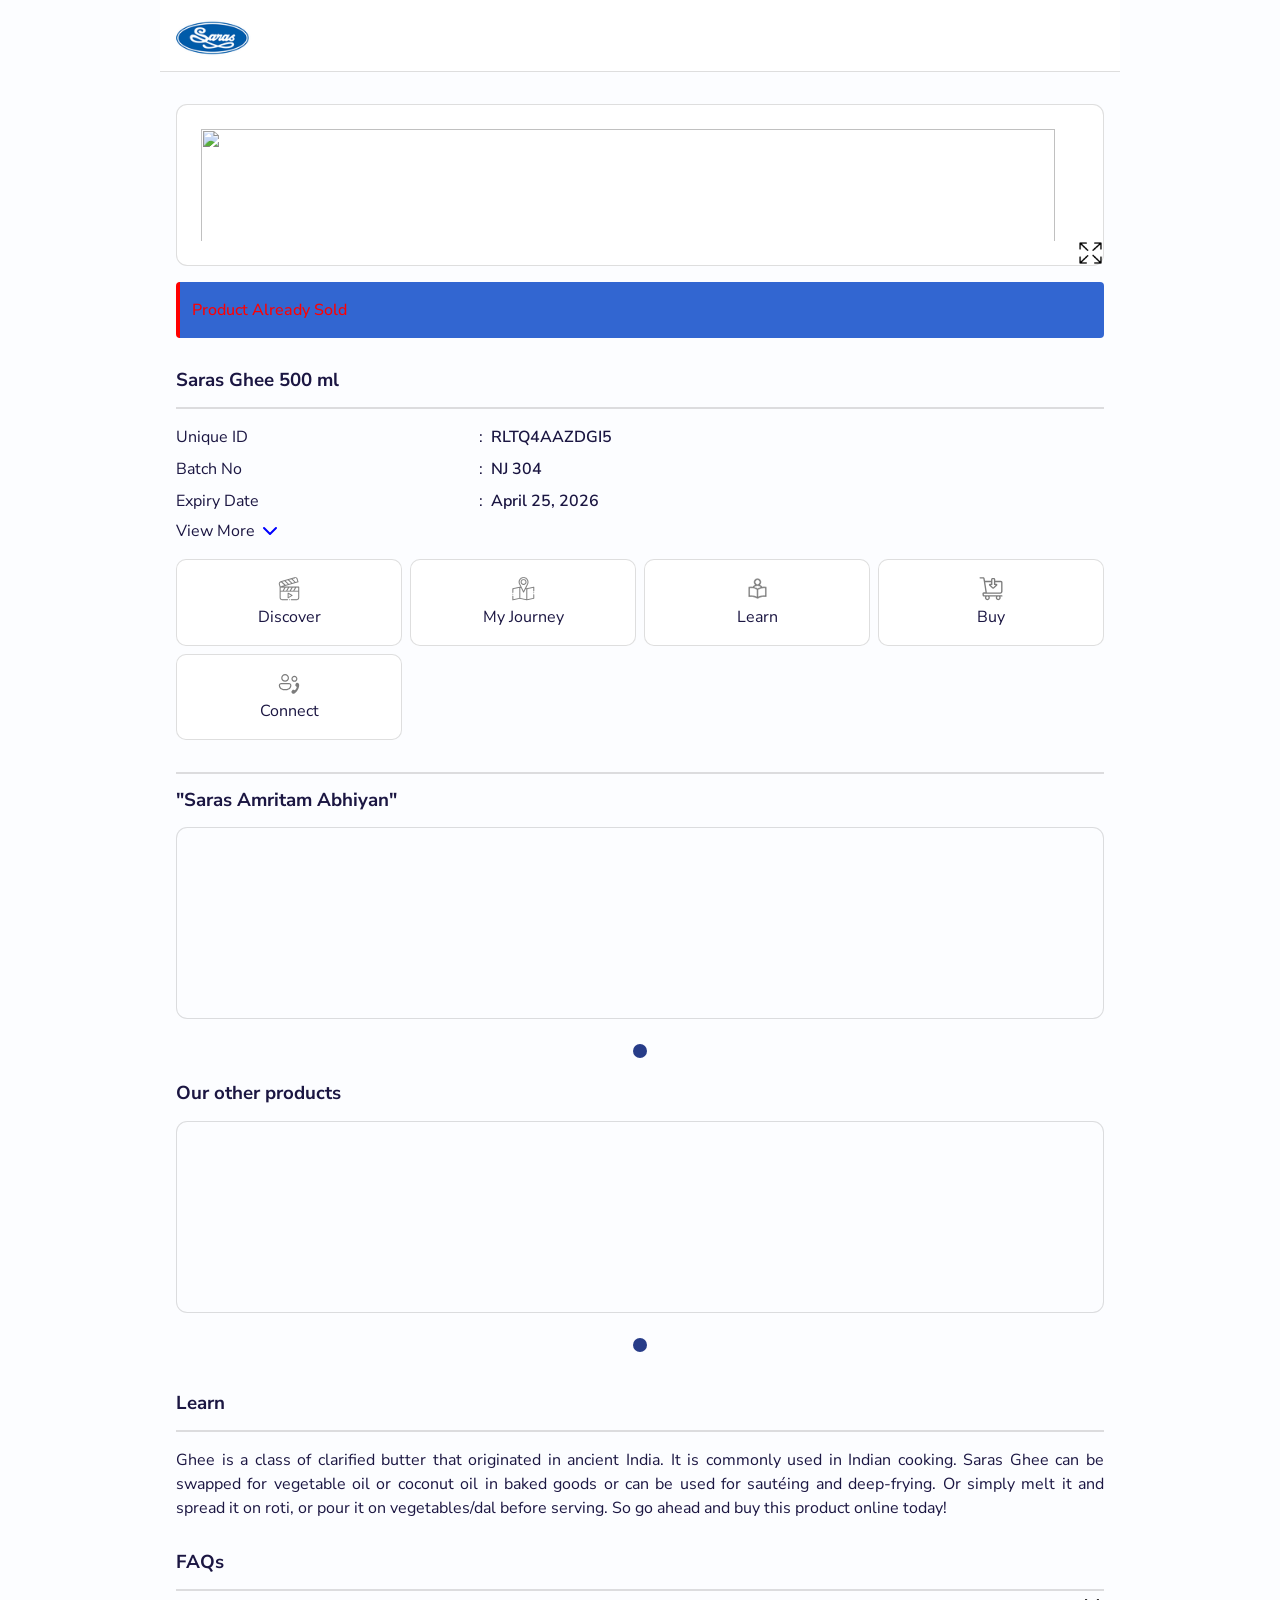
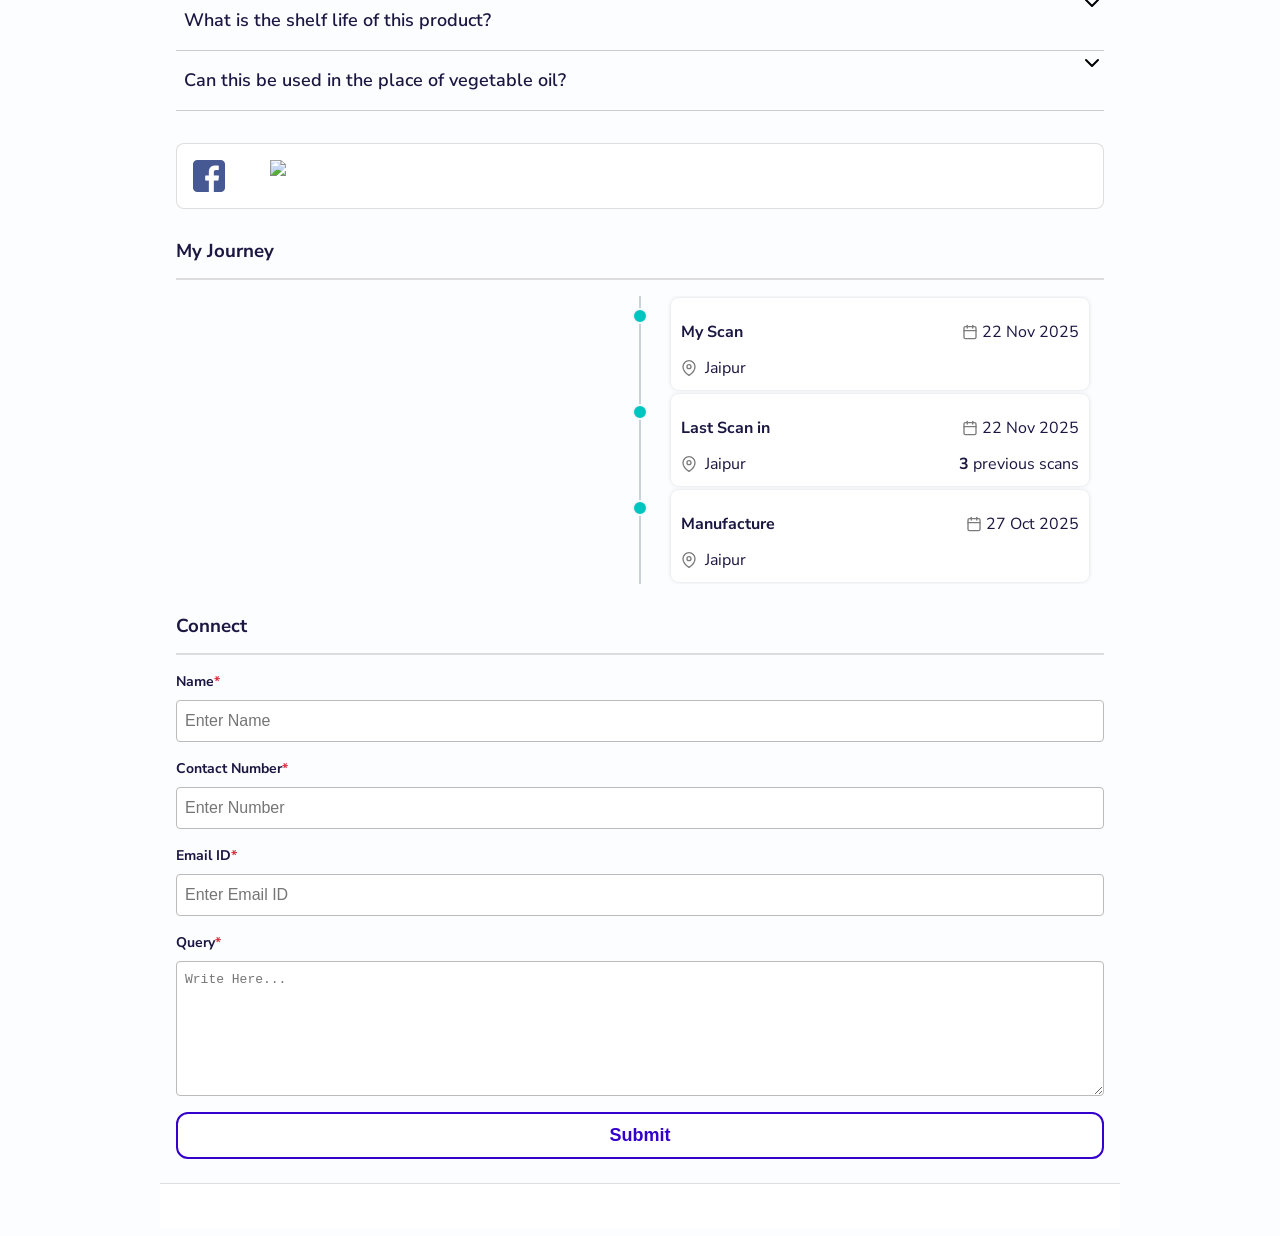
==== rockitsale.html @ c6619621 "first commit" ====
<!DOCTYPE html>
<html lang="en">

<head>
  <meta charset="utf-8">
  <link rel="icon" href="/favicon.ico">
  <meta name="viewport" content="width=device-width,initial-scale=1">
  <meta name="theme-color" content="#000000">
  <meta name="description" content="Web site created using create-react-app">
  <link rel="apple-touch-icon" href="/logo192.png">
  <link rel="preconnect" href="https://fonts.googleapis.com">
  <link rel="preconnect" href="https://fonts.gstatic.com" crossorigin="">
  <link href="https://fonts.googleapis.com/css2?family=Nunito+Sans:ital,wght@0,400;0,700;1,200&amp;display=swap"
    rel="stylesheet">
  <title>Sepio</title>
  <link href="/static/css/main.b8e53fb2.css" rel="stylesheet">
  <style data-emotion="css-global" data-s=""></style>
  <style data-emotion="css-global" data-s=""></style>
  <style data-emotion="css" data-s=""></style>
  <style>
    /* Inline <style> */


    /* Inline <style> */


    /* Inline <style> */

    body {
      background-color: rgb(252, 253, 255);
      margin: 0px;
    }

    .splide__track--nav>.splide__list>.splide__slide {
      border: 3px solid transparent;
      cursor: pointer;
      opacity: 0.7;
    }

    .splide__track--nav>.splide__list>.splide__slide.is-active {
      border: 3px solid rgb(0, 191, 255);
      opacity: 1;
    }

    .splide__arrow {
      align-items: center;
      background: transparent;
      border: 0px;
      border-radius: 0px;
      cursor: pointer;
      display: flex;
      height: 2.5em;
      justify-content: center;
      padding: 0px;
      position: absolute;
      top: 50%;
      transform: translateY(-50%);
      width: 2.5em;
      z-index: 1;
    }

    .splide__arrow svg {
      fill: rgb(0, 191, 255);
      height: 2.5em;
      transition: fill 0.2s linear;
      width: 2.5em;
    }

    .splide__arrow:hover:not(:disabled) svg {
      fill: rgb(102, 217, 255);
    }

    .splide__arrow:disabled {
      opacity: 0.3;
    }

    .splide__arrow:focus-visible {
      outline: rgb(0, 191, 255) solid 3px;
      outline-offset: 3px;
    }

    .splide__arrow--prev {
      left: 1em;
    }

    .splide__arrow--prev svg {
      transform: scaleX(-1);
    }

    .splide__arrow--next {
      right: 1em;
    }

    .splide.is-focus-in .splide__arrow:focus {
      outline: rgb(0, 191, 255) solid 3px;
      outline-offset: 3px;
    }

    .splide__pagination {
      bottom: 0.5em;
      left: 0px;
      padding: 0px 1em;
      position: absolute;
      right: 0px;
      z-index: 1;
    }

    .splide__pagination__page {
      background: rgb(204, 204, 204);
    }

    .splide__pagination__page.is-active {
      background: rgb(0, 191, 255);
      transform: scale(1.4);
      z-index: 1;
    }

    .splide__pagination__page:hover {
      background: rgb(102, 217, 255);
      cursor: pointer;
      opacity: 0.9;
    }

    .splide__pagination__page:focus-visible {
      outline: rgb(0, 191, 255) solid 3px;
      outline-offset: 3px;
    }

    .splide.is-focus-in .splide__pagination__page:focus {
      outline: rgb(0, 191, 255) solid 3px;
      outline-offset: 3px;
    }

    .splide__container {
      box-sizing: border-box;
      position: relative;
    }

    .splide__list {
      backface-visibility: hidden;
      display: flex;
      height: 100%;
      margin: 0px !important;
      padding: 0px !important;
    }

    .splide.is-initialized:not(.is-active) .splide__list {
      display: block;
    }

    .splide__pagination {
      align-items: center;
      display: flex;
      flex-wrap: wrap;
      justify-content: center;
      margin: 0px;
      pointer-events: none;
    }

    .splide__pagination li {
      display: inline-block;
      line-height: 1;
      list-style-type: none;
      margin: 0px;
      pointer-events: auto;
    }

    .splide__progress__bar {
      width: 0px;
    }

    .splide {
      position: relative;
      visibility: hidden;
    }

    .splide.is-initialized,
    .splide.is-rendered {
      visibility: visible;
    }

    .splide__slide {
      backface-visibility: hidden;
      box-sizing: border-box;
      flex-shrink: 0;
      margin: 0px;
      position: relative;
      list-style-type: none !important;
    }

    .splide__slide img {
      vertical-align: bottom;
    }

    .splide__spinner {
      animation: 1s linear 0s infinite normal none running splide-loading;
      border-width: 2px;
      border-style: solid;
      border-color: rgb(0, 191, 255) rgb(0, 191, 255) rgb(0, 191, 255) transparent;
      border-image: initial;
      border-radius: 50%;
      inset: 0px;
      contain: strict;
      display: inline-block;
      height: 20px;
      margin: auto;
      position: absolute;
      width: 20px;
    }

    .splide__sr {
      clip: rect(0px, 0px, 0px, 0px);
      border: 0px;
      height: 1px;
      margin: -1px;
      overflow: hidden;
      padding: 0px;
      position: absolute;
      width: 1px;
    }

    .splide__toggle.is-active .splide__toggle__play,
    .splide__toggle__pause {
      display: none;
    }

    .splide__toggle.is-active .splide__toggle__pause {
      display: inline;
    }

    .splide__track {
      overflow: hidden;
      position: relative;
      z-index: 0;
    }

    @keyframes splide-loading {
      0% {
        transform: rotate(0deg);
      }

      100% {
        transform: rotate(1turn);
      }
    }

    .splide__track--draggable {
      user-select: none;
    }

    .splide__track--fade>.splide__list {
      display: block;
    }

    .splide__track--fade>.splide__list>.splide__slide {
      left: 0px;
      opacity: 0;
      position: absolute;
      top: 0px;
      z-index: 0;
    }

    .splide__track--fade>.splide__list>.splide__slide.is-active {
      opacity: 1;
      position: relative;
      z-index: 1;
    }

    .splide--rtl {
      direction: rtl;
    }

    .splide__track--ttb>.splide__list {
      display: block;
    }

    .splide__progress__bar {
      background: rgb(204, 204, 204);
      height: 3px;
    }

    .splide__slide {
      -webkit-tap-highlight-color: transparent;
    }

    .splide__slide:focus {
      outline: 0px;
    }

    @supports (outline-offset:-3px) {
      .splide__slide:focus-visible {
        outline: rgb(0, 191, 255) solid 3px;
        outline-offset: -3px;
      }
    }

    @media screen and (-ms-high-contrast:none) {
      .splide__slide:focus-visible {
        border: 3px solid rgb(0, 191, 255);
      }
    }

    @supports (outline-offset:-3px) {
      .splide.is-focus-in .splide__slide:focus {
        outline: rgb(0, 191, 255) solid 3px;
        outline-offset: -3px;
      }
    }

    @media screen and (-ms-high-contrast:none) {
      .splide.is-focus-in .splide__slide:focus {
        border: 3px solid rgb(0, 191, 255);
      }

      .splide.is-focus-in .splide__track>.splide__list>.splide__slide:focus {
        border-color: rgb(0, 191, 255);
      }
    }

    .splide__toggle {
      cursor: pointer;
    }

    .splide__toggle:focus-visible {
      outline: rgb(0, 191, 255) solid 3px;
      outline-offset: 3px;
    }

    .splide.is-focus-in .splide__toggle:focus {
      outline: rgb(0, 191, 255) solid 3px;
      outline-offset: 3px;
    }

    .splide__arrows--rtl .splide__arrow--prev {
      left: auto;
      right: 1em;
    }

    .splide__arrows--rtl .splide__arrow--prev svg {
      transform: scaleX(1);
    }

    .splide__arrows--rtl .splide__arrow--next {
      left: 1em;
      right: auto;
    }

    .splide__arrows--rtl .splide__arrow--next svg {
      transform: scaleX(-1);
    }

    .splide__arrows--ttb .splide__arrow {
      left: 50%;
      transform: translate(-50%);
    }

    .splide__arrows--ttb .splide__arrow--prev {
      top: 1em;
    }

    .splide__arrows--ttb .splide__arrow--prev svg {
      transform: rotate(-90deg);
    }

    .splide__arrows--ttb .splide__arrow--next {
      bottom: 1em;
      top: auto;
    }

    .splide__arrows--ttb .splide__arrow--next svg {
      transform: rotate(90deg);
    }

    .splide__pagination--ttb {
      inset: 0px 0.5em 0px auto;
      display: flex;
      flex-direction: column;
      padding: 1em 0px;
    }

    .buttonScroll {
      bottom: 40px;
      cursor: pointer;
      font-size: 3rem;
      height: 7rem;
      left: 80%;
      position: fixed;
      width: 100%;
      z-index: 1;
    }

    .floating-menu-icon {
      background-color: rgb(255, 255, 255);
      border: none;
      border-radius: 50%;
      box-shadow: rgba(0, 0, 0, 0.2) 0px 10px 10px -3px;
      cursor: pointer;
      display: inline-block;
      height: 65px;
      line-height: 42px;
      padding: 8px;
      text-align: center;
      vertical-align: middle;
      width: 65px;
    }

    .floating-menu-icon div:hover {
      box-shadow: rgba(0, 0, 0, 0.2) 0px 37px 20px -15px;
      transform: translateY(-10px);
    }

    .logo {
      height: 40px;
    }

    .logo,
    .logo-sun {
      margin-left: 2px;
      object-fit: contain;
      width: 100px;
    }

    .logo-sun {
      height: 80px;
      margin-bottom: 20px;
      margin-top: 10px;
    }

    .sun-logo-flex-end {
      align-items: flex-end !important;
      display: flex !important;
      justify-content: flex-end !important;
    }

    .mt-2rem {
      margin-top: 2rem;
    }

    hr {
      border: 0.5px solid rgba(0, 0, 0, 0.13);
    }

    .App-header {
      align-items: center;
      flex-direction: row;
      font-size: calc(10px + 2vmin);
      justify-content: space-between;
      min-height: 8vh;
      padding: 0px 1px;
    }

    .App-footer,
    .App-header {
      background-color: rgb(255, 255, 255);
      color: rgb(255, 255, 255);
      display: flex;
    }

    .App-footer {
      padding: 0px 16px;
      align-items: center !important;
      flex-direction: column !important;
      justify-content: center !important;
    }

    .mr-1 {
      margin-right: 0.5rem;
    }

    container {
      align-items: center;
      display: flex;
      height: 100vh;
      justify-content: center;
    }

    h1 {
      color: rgb(255, 255, 255);
    }

    video {
      width: 100%;
    }

    .video-wrapper {
      border-radius: 10px;
      display: flex;
      justify-content: center;
      max-width: 700px;
      overflow: hidden;
      position: relative;
      width: 100%;
    }

    .video-wrapper:hover .controls {
      transform: translateY(0px);
    }

    .controls {
      align-items: center;
      backdrop-filter: blur(4px);
      background: rgba(255, 255, 255, 0.25);
      border: 1px solid rgba(255, 255, 255, 0.18);
      border-radius: 10px;
      bottom: 30px;
      box-shadow: rgba(255, 255, 255, 0.1) 0px 8px 32px 0px;
      display: flex;
      flex-wrap: wrap;
      justify-content: space-evenly;
      max-width: 500px;
      padding: 14px;
      position: absolute;
      transform: translateY(150%);
      transition: 0.3s ease-in-out;
      width: 100%;
    }

    .actions button {
      background: none;
      border: none;
      cursor: pointer;
      outline: none;
    }

    .actions button i {
      color: rgb(255, 255, 255);
      font-size: 30px;
    }

    input[type="range"] {
      background: rgba(255, 255, 255, 0.2);
      border-radius: 20px;
      height: 4px;
      width: 350px;
      appearance: none !important;
    }

    input[type="range"]::-webkit-slider-thumb {
      cursor: pointer;
      height: 6px;
      appearance: none !important;
    }

    .velocity {
      appearance: none;
      color: rgb(255, 255, 255);
      font-size: 16px;
      text-align: center;
    }

    .mute-btn,
    .velocity {
      background: none;
      border: none;
      outline: none;
    }

    .mute-btn {
      cursor: pointer;
    }

    .mute-btn i {
      color: rgb(255, 255, 255);
      font-size: 20px;
    }

    .error {}

    .vl {
      border: 2px solid rgb(208, 209, 209);
      height: 78px;
    }

    .fillCircle,
    .vl {
      background-color: rgb(109, 174, 177);
    }

    .fillCircle {
      border: 1px solid rgb(109, 174, 177);
      border-radius: 50%;
      height: 10px;
      width: 10px;
    }

    .flexTc {
      align-items: center;
      display: flex;
      flex-direction: column;
      justify-content: center;
    }

    .ml1 {
      margin-left: 1rem;
    }

    .mrr3 {
      margin-right: 0.3rem;
    }

    .errormessage404 {
      color: rgb(0, 0, 0) !important;
      font-size: 1.2rem !important;
      font-weight: 500 !important;
      margin-top: 1rem !important;
    }

    .errorImg404 {
      margin-left: auto;
      margin-right: auto;
      padding: 5px 20px 0px;
      width: 140px;
    }

    .dispaly-center {
      align-items: center;
      display: flex;
      justify-content: center;
    }

    .model-popup {
      background-color: rgb(250, 250, 250);
      border-radius: 2px;
      left: 0px;
      margin: auto;
      max-height: 70%;
      overflow-y: auto;
      position: fixed;
      right: 0px;
      width: 100%;
      will-change: top, opacity;
    }

    .model-pop-content {
      padding: 24px;
    }

    .modal-footer-popup {
      background-color: rgb(250, 250, 250);
      border-radius: 0px 0px 2px 2px;
      height: 56px;
      padding: 4px 6px;
      width: 100%;
    }

    .sold-text-l {
      font-size: 1rem;
      margin: 0px;
      color: rgb(210, 62, 48) !important;
    }

    .sold-text-v {
      margin: 0px 0px 15px;
      color: rgb(210, 62, 48) !important;
    }

    .fadeOut {
      opacity: 0;
      transition: width 0.5s 0.5s, height 0.5s 0.5s, opacity 0.5s;
    }

    .fadeIn {
      opacity: 1;
      transition: width 0.5s, height 0.5s, opacity 0.5s 0.5s;
    }

    .text-danger-vl {
      color: rgb(220, 53, 69) !important;
    }

    .contact-icon {
      height: 35px;
      object-fit: contain;
      width: 60px;
    }

    .splide__pagination__page.is-active {
      background: rgb(39, 60, 136);
    }

    .splide__pagination__page {
      border: 0px;
      border-radius: 50%;
      display: inline-block;
      height: 10px;
      margin: 3px;
      padding: 0px;
      position: relative;
      transition: background-color 0.2s linear, transform 0.2s linear, -webkit-transform 0.2s linear;
      width: 10px;
    }

    .splide {
      padding: 0px 0px 3rem;
    }

    .splide__slide {
      border: 1px solid rgba(0, 0, 0, 0.13);
      border-radius: 0.7rem;
      color: rgb(0, 0, 0);
      overflow: hidden;
      z-index: 10;
    }

    .mb-0px {
      margin-bottom: 0px;
    }

    .text-link {
      border-radius: 5px;
      color: rgb(39, 60, 136);
      cursor: pointer;
      font-weight: 600;
      text-decoration: underline;
    }

    .notify-false {
      margin-left: 120px !important;
    }

    .notify-false,
    .notify-true {
      background-color: rgb(255, 255, 255) !important;
      border-radius: 50% !important;
      font-weight: 900 !important;
      height: 1.8rem !important;
      margin-top: -45px !important;
      padding-top: 4px !important;
      position: absolute !important;
      text-align: center !important;
      width: 1.8rem !important;
    }

    .notify-true {
      margin-left: 71px !important;
    }

    @media only screen and (max-width: 300px) {
      .notify-false {
        margin-left: 70px !important;
        margin-top: -45px !important;
      }

      .notify-true {
        margin-left: 43px !important;
        margin-top: -65px !important;
      }
    }

    .customModal {
      border-radius: 0.7rem !important;
      padding: 0.5rem !important;
      vertical-align: top !important;
    }

    .customCloseButton {
      right: -2px !important;
      top: -2px !important;
    }

    .closeIcon {
      fill: red !important;
    }

    .imgwidth {
      height: auto !important;
      width: 300px !important;
    }

    .margin32 {
      margin-top: 14px;
    }

    .btn-align-container {
      align-items: center;
      display: flex;
      justify-content: space-between;
    }

    .btn-outline {
      background-color: rgb(255, 255, 255);
      border: 2px solid rgb(51, 0, 204);
      color: rgb(51, 0, 204);
      cursor: pointer;
      padding: 14px 28px;
    }

    .btn-outline,
    .font-weight-b {
      font-size: 16px;
      font-weight: 700;
    }

    .bottom-border {
      border-bottom: 1px solid rgba(0, 0, 0, 0.13) !important;
    }

    .footer-border {
      background-color: rgb(255, 255, 255);
      height: 5vh;
      border-top: 1px solid rgba(0, 0, 0, 0.13) !important;
    }

    .cf::after,
    .cf::before {
      content: " ";
      display: table;
    }

    .cf::after {
      clear: both;
    }

    .cf {}

    #root {
      margin-left: auto;
      margin-right: auto;
      max-width: 960px;
    }

    .Collapsible {
      background-color: rgb(255, 255, 255);
    }

    .Collapsible__contentInner {
      font-size: var(--row-content-text-size, medium);
      margin-top: 8px;
      padding: 0px 0px 0px 0.5rem;
    }

    .Collapsible__trigger {
      align-items: center;
      background-color: rgb(252, 253, 255);
      border-bottom: 1px solid rgb(204, 204, 204);
      cursor: pointer;
      display: flex;
      font-size: var(--row-title-text-size, large);
      font-weight: 600;
      justify-content: space-between;
      padding: 1rem 0px 1rem 0.5rem;
      position: relative;
    }

    .Collapsible__trigger::after {
      content: url("data:image/svg+xml;utf8,<svg xmlns=%27http://www.w3.org/2000/svg%27 width=%2724%27 height=%2724%27 viewBox=%270 0 24 24%27 fill=%27none%27 stroke=%27currentColor%27 stroke-width=%272%27 stroke-linecap=%27round%27 stroke-linejoin=%27round%27 class=%27feather feather-chevron-down%27><polyline points=%276 9 12 15 18 9%27></polyline></svg>");
      display: block;
      position: absolute;
      transition: transform 0.3s, -webkit-transform 0.3s;
      right: 0px !important;
      top: 0px !important;
    }

    .Collapsible__trigger.is-open::after {
      transform: rotate(180deg);
      top: -5px !important;
    }

    .Collapsible__trigger.is-disabled {
      background-color: grey;
      opacity: 0.5;
    }

    .CustomTriggerCSS {
      background-color: rgb(240, 128, 128);
      transition: background-color 0.2s;
    }

    .CustomTriggerCSS--open {
      background-color: rgb(72, 61, 139);
    }

    .Collapsible__custom-sibling {
      background-color: rgb(203, 183, 0);
      color: rgb(0, 0, 0);
      font-size: 12px;
      padding: 5px;
    }

    main {
      background: rgb(255, 255, 255);
      margin: 0px auto;
      max-width: 680px;
      padding: 50px 30px;
    }

    code {
      color: rgb(45, 66, 132);
      font-family: monospace;
    }

    .placeholder,
    code {
      background: rgb(244, 246, 252);
      border-radius: 5px;
    }

    .placeholder {
      height: 15vh;
      margin-bottom: 30px;
      min-height: 100px;

      &.medium {
        height: 30vh;
      }

      &.large {
        height: 45vh;
      }
    }

    .modal__backdrop {
      background: rgba(0, 0, 0, 0.65);
      inset: 0px;
      overflow: auto;
      position: fixed;
      z-index: 1;
    }

    .modal__container {
      width: 560px;
    }

    .modal__container,
    .modal__container-popup {
      background: rgb(255, 255, 255);
      margin: 50px auto;
      max-width: 100%;
    }

    .modal__container-popup {
      width: 98%;
    }

    .mr-ceneter {
      margin: 0px;
      position: absolute;
      top: 40%;
    }

    .modal__title {
      font-size: 18px;
      font-weight: 600;
      margin-bottom: 25px;
    }

    button {
      background: rgb(140, 84, 255);
      border: 0px;
      color: rgb(255, 255, 255);
      cursor: pointer;
      font-size: 16px;
      margin-bottom: 30px;
      padding: 10px 15px;
      transition: transform 0.1s ease-out, -webkit-transform 0.1s ease-out;

      &:hover {
        background: rgb(104, 46, 222);
        transform: scale(1.1);
      }
    }

    a,
    button {
      border-radius: 5px;
      font-weight: 600;
    }

    a {
      color: rgb(104, 46, 222);
      margin-left: -2px;
      margin-right: -2px;
      padding: 2px 4px;

      &:hover {
        background: rgb(140, 84, 255);
        color: rgb(255, 255, 255);
        text-decoration: none;
      }
    }

    .pd4 {
      padding: 10px;
    }

    .mtb0 {
      margin-bottom: 0px;
      margin-top: 0px;
    }

    .sticky {
      position: fixed;
      top: 0px;
      width: 100%;
    }

    .container {
      overflow: hidden;
      padding: 2px 0px;
      position: relative;
      width: 100%;
    }

    .container::before {
      background: rgb(204, 209, 217);
      content: "";
      height: 100%;
      left: 50%;
      margin-left: -1px;
      position: absolute;
      top: 0px;
      width: 2px;
      z-index: 1;
    }

    .timeline-block {
      clear: both;
      display: flex;
      justify-content: space-between;
      width: calc(50% + 8px);
    }

    .timeline-block-right {
      float: right;
    }

    .timeline-block-left {
      direction: rtl;
      float: left;
    }

    .marker {
      background: rgb(0, 198, 191);
      border: 2px solid rgb(245, 247, 250);
      border-radius: 50%;
      height: 16px;
      margin-top: 10px;
      width: 16px;
      z-index: 9999;
    }

    .timeline-content {
      padding: 0px 15px;
      width: 95%;
    }

    @media screen and (max-width: 768px) {
      .container::before {
        left: 8px;
        width: 2px;
      }

      .timeline-block {
        margin-bottom: 15px;
        width: 100%;
      }

      .timeline-block-right {
        float: none;
      }

      .timeline-block-left {
        direction: ltr;
        float: none;
      }
    }

    .spinner {
      height: 40px;
      left: 50%;
      position: fixed;
      top: 50%;
      transform: translate(-50%, -50%);
      width: 40px;
      z-index: 9000;
    }

    .double-bounce1,
    .double-bounce2 {
      animation: 2s ease-in-out 0s infinite normal none running sk-bounce;
      background-color: rgb(25, 118, 210);
      border-radius: 50%;
      height: 100%;
      left: 0px;
      opacity: 0.6;
      position: absolute;
      top: 0px;
      width: 100%;
    }

    .double-bounce2 {
      animation-delay: -1s;
    }

    @-webkit-keyframes sk-bounce {

      0%,
      100% {
        transform: scale(0);
      }

      50% {
        transform: scale(1);
      }
    }

    @keyframes sk-bounce {

      0%,
      100% {
        transform: scale(0);
      }

      50% {
        transform: scale(1);
      }
    }

    .react-responsive-modal-root {
      inset: 0px;
      position: fixed;
      z-index: 1000;
    }

    .react-responsive-modal-overlay {
      background: rgba(0, 0, 0, 0.5);
      inset: 0px;
      position: fixed;
      z-index: -1;
    }

    .react-responsive-modal-container {
      height: 100%;
      outline: 0px;
      overflow: hidden auto;
      text-align: center;
    }

    .react-responsive-modal-containerCenter::after {
      content: "";
      display: inline-block;
      height: 100%;
      vertical-align: middle;
      width: 0px;
    }

    .react-responsive-modal-modal {
      background: rgb(255, 255, 255);
      box-shadow: rgba(0, 0, 0, 0.25) 0px 12px 15px 0px;
      display: inline-block;
      margin: 1.2rem;
      max-width: 800px;
      overflow-y: auto;
      padding: 1.2rem;
      position: relative;
      text-align: left;
      vertical-align: middle;
    }

    .react-responsive-modal-closeButton {
      background-color: transparent;
      border: none;
      cursor: pointer;
      display: flex;
      padding: 0px;
      position: absolute;
      right: 14px;
      top: 14px;
    }

    @-webkit-keyframes react-responsive-modal-overlay-in {
      0% {
        opacity: 0;
      }

      100% {
        opacity: 1;
      }
    }

    @keyframes react-responsive-modal-overlay-in {
      0% {
        opacity: 0;
      }

      100% {
        opacity: 1;
      }
    }

    @-webkit-keyframes react-responsive-modal-overlay-out {
      0% {
        opacity: 1;
      }

      100% {
        opacity: 0;
      }
    }

    @keyframes react-responsive-modal-overlay-out {
      0% {
        opacity: 1;
      }

      100% {
        opacity: 0;
      }
    }

    @-webkit-keyframes react-responsive-modal-modal-in {
      0% {
        opacity: 0;
        transform: scale(0.96);
      }

      100% {
        opacity: 1;
        transform: scale(1);
      }
    }

    @keyframes react-responsive-modal-modal-in {
      0% {
        opacity: 0;
        transform: scale(0.96);
      }

      100% {
        opacity: 1;
        transform: scale(1);
      }
    }

    @-webkit-keyframes react-responsive-modal-modal-out {
      0% {
        opacity: 1;
        transform: scale(1);
      }

      100% {
        opacity: 0;
        transform: scale(0.96);
      }
    }

    @keyframes react-responsive-modal-modal-out {
      0% {
        opacity: 1;
        transform: scale(1);
      }

      100% {
        opacity: 0;
        transform: scale(0.96);
      }
    }

    html {
      --theme-ui-colors-text: #1b1642;
      --theme-ui-colors-background: #fff;
      --theme-ui-colors-primary: #273c88;
      --theme-ui-colors-secondary: #30c;
      --theme-ui-colors-muted: #f6f6f6;
      --theme-ui-colors-disabledbk: #17a2b8;
      --theme-ui-colors-disabledcolor: #fff;
      --theme-ui-colors-disabledbodercolor: #17a2b8;
      color: var(--theme-ui-colors-text);
      background-color: var(--theme-ui-colors-background);
    }

    * {
      box-sizing: border-box;
    }

    html {
      font-family: "Nunito Sans";
      line-height: 1.5;
      font-weight: 400;
      background-color: rgb(252, 253, 255);
    }

    body {
      margin: 0px;
    }

    .css-lgbo0i {
      box-sizing: border-box;
      margin: 0px;
      min-width: 0px;
    }

    .css-1ibzns5 {
      box-sizing: border-box;
      margin: 16px 16px 0px;
      min-width: 0px;
      padding-bottom: 16px;
    }

    .css-1jep728 {
      box-sizing: border-box;
      margin: 32px 0px 16px;
      min-width: 0px;
    }

    .css-1gwwwez {
      box-sizing: border-box;
      margin: 0px;
      min-width: 0px;
      border-radius: 0.7rem;
      color: rgb(0, 0, 0);
      border: 1px solid rgba(0, 0, 0, 0.13);
      background: rgb(255, 255, 255);
      display: flex;
      -webkit-box-pack: justify;
      justify-content: space-between;
      align-items: flex-end;
    }

    .css-12xm940 {
      box-sizing: border-box;
      margin: 0px;
      min-width: 0px;
      max-width: 100%;
      height: 10rem;
      padding: 1.5rem;
      width: 100%;
      object-fit: contain;
    }

    .css-q47hwj {
      box-sizing: border-box;
      margin: 0px 1px 1px 0px;
      min-width: 0px;
      max-width: 100%;
      height: 1.4rem;
      padding: 0px;
      width: 1.5rem;
    }

    .css-1op8pcv {
      box-sizing: border-box;
      margin: 16px 0px;
      min-width: 0px;
      padding: 16px 16px 16px 12px;
      border-left: 4px solid red;
      border-radius: 4px;
      background-color: highlight;
      color: red;
      font-weight: 500;
    }

    .css-4m7mio {
      box-sizing: border-box;
      margin: 16px 0px;
      min-width: 0px;
      display: flex;
      -webkit-box-pack: justify;
      justify-content: space-between;
      -webkit-box-align: center;
      align-items: center;
    }

    .css-bau25r {
      box-sizing: border-box;
      margin: 16px 0px 0px;
      min-width: 0px;
      font-family: "Nunito Sans";
      font-weight: 700;
      line-height: 1.125;
    }

    .css-9rl5jf {
      box-sizing: border-box;
      margin: 16px 0px 0px;
      min-width: 0px;
    }

    .css-r97lj8 {
      box-sizing: border-box;
      margin: 0px;
      min-width: 0px;
      display: grid;
      gap: 8px;
      grid-template-columns: repeat(2, 1fr);
    }

    @media screen and (min-width: 40em) {
      .css-r97lj8 {
        grid-template-columns: 1fr 2fr;
      }
    }

    .css-pgpb5n {
      box-sizing: border-box;
      margin: 0px;
      min-width: 0px;
      display: flex;
      -webkit-box-align: center;
      align-items: center;
      -webkit-box-pack: justify;
      justify-content: space-between;
      word-break: break-word;
    }

    .css-4wwzc9 {
      box-sizing: border-box;
      margin: 0px;
      min-width: 0px;
      font-size: 16px;
      font-weight: 600;
      display: block;
    }

    .css-1sx8lju {
      box-sizing: border-box;
      margin: 0px;
      min-width: 0px;
      display: flex;
      padding: 0.4rem 0px 0px;
    }

    .css-1vveppl {
      box-sizing: border-box;
      margin: 0px;
      min-width: 0px;
      flex: 1 1 auto;
      display: flex;
      -webkit-box-align: center;
      align-items: center;
      -webkit-box-pack: start;
      justify-content: flex-start;
      font-size: 16px;
      background-color: rgb(252, 253, 255);
    }

    .css-gg4btq {
      box-sizing: border-box;
      margin: 16px 0px 8px;
      min-width: 0px;
    }

    .css-5ehep3 {
      box-sizing: border-box;
      margin: 0px;
      min-width: 0px;
      display: grid;
      gap: 8px;
      grid-template-columns: repeat(3, 1fr);
    }

    @media screen and (min-width: 52em) {
      .css-5ehep3 {
        grid-template-columns: repeat(4, 1fr);
      }
    }

    .css-aawsna {
      box-sizing: border-box;
      margin: 0px;
      min-width: 0px;
      display: flex;
      -webkit-box-pack: center;
      justify-content: center;
      -webkit-box-align: center;
      align-items: center;
      flex-direction: column;
      border: 1px solid rgba(0, 0, 0, 0.13);
      padding: 16px 5px;
      border-radius: 10px;
      background: rgb(255, 255, 255);
    }

    .css-qh79iy {
      box-sizing: border-box;
      margin: 4px 0px 0px;
      min-width: 0px;
      display: flex;
      -webkit-box-pack: center;
      justify-content: center;
      -webkit-box-align: center;
      align-items: center;
    }

    .css-3o7ffp {
      box-sizing: border-box;
      margin: 32px 0px 0px;
      min-width: 0px;
    }

    .css-1cssdbt {
      box-sizing: border-box;
      margin: 0px 0px 16px;
      min-width: 0px;
      font-family: "Nunito Sans";
      font-weight: 700;
      line-height: 1.125;
    }

    .css-197wz1c {
      box-sizing: border-box;
      margin: 16px 0px 8px;
      min-width: 0px;
      font-family: "Nunito Sans";
      font-weight: 400;
      line-height: 1.5;
      text-align: justify;
      text-align-last: start;
    }

    .css-1pasicn {
      box-sizing: border-box;
      margin: 16px 0px 0px;
      min-width: 0px;
      border: 1px solid rgba(0, 0, 0, 0.13);
      padding: 0.5rem;
      background: rgb(255, 255, 255);
      border-radius: 8px;
    }

    .css-icry68 {
      box-sizing: border-box;
      margin: 0px;
      min-width: 0px;
      width: 100%;
      display: flex;
      -webkit-box-align: center;
      align-items: center;
      padding: 8px;
      border-radius: 4px;
    }

    .css-16k36jo {
      box-sizing: border-box;
      margin: 0px;
      min-width: 0px;
      display: grid;
      gap: 45px;
      grid-template-columns: repeat(5, 1fr);
    }

    @media screen and (min-width: 52em) {
      .css-16k36jo {
        grid-template-columns: repeat(5, 1fr);
      }
    }

    .css-dtafp4 {
      box-sizing: border-box;
      margin: 0px;
      min-width: 0px;
      height: 2rem;
      cursor: pointer;
      max-width: none;
    }

    .css-gt0txz {
      box-sizing: border-box;
      margin: 0px 0px 16px;
      min-width: 0px;
    }

    .css-rdb0k6 {
      box-sizing: border-box;
      margin: 0px 0px 8px;
      min-width: 0px;
      width: 100%;
      display: flex;
      font-size: 14px;
      font-weight: 700;
    }

    .css-1nq3b1e {
      box-sizing: border-box;
      margin: 0px 0px 4px;
      min-width: 0px;
      display: block;
      width: 100%;
      padding: 8px;
      appearance: none;
      font-size: inherit;
      line-height: inherit;
      border-radius: 4px;
      color: inherit;
      background-color: rgb(255, 255, 255);
      --theme-ui-input-autofill-bg: var(--theme-ui-colors-background);
      border: 1px solid rgb(187, 187, 187);
    }

    .css-1nq3b1e:autofill,
    .css-1nq3b1e:autofill:hover,
    .css-1nq3b1e:autofill:focus {
      box-shadow: inset 0 0 0 1000px var(--theme-ui-input-autofill-bg);
      font-size: inherit;
    }

    .css-1nq3b1e:autofill::first-line,
    .css-1nq3b1e:autofill:hover::first-line,
    .css-1nq3b1e:autofill:focus::first-line {
      font-size: 1rem;
    }

    .css-1nq3b1e:-webkit-autofill,
    .css-1nq3b1e:-webkit-autofill:hover,
    .css-1nq3b1e:-webkit-autofill:focus {
      box-shadow: inset 0 0 0 1000px var(--theme-ui-input-autofill-bg);
      font-size: inherit;
    }

    .css-1nq3b1e:-webkit-autofill::first-line,
    .css-1nq3b1e:-webkit-autofill:hover::first-line,
    .css-1nq3b1e:-webkit-autofill:focus::first-line {
      font-size: 1rem;
    }

    .css-1nq3b1e:focus {
      border-color: var(--theme-ui-colors-primary);
      outline: none;
    }

    .css-1alko4m {
      box-sizing: border-box;
      margin: 0px;
      min-width: 0px;
      display: block;
      width: 100%;
      padding: 8px;
      appearance: none;
      font-size: inherit;
      line-height: inherit;
      border-radius: 4px;
      color: inherit;
      background-color: rgb(255, 255, 255);
      --theme-ui-input-autofill-bg: var(--theme-ui-colors-background);
      border: 1px solid rgb(187, 187, 187);
    }

    .css-1alko4m:autofill,
    .css-1alko4m:autofill:hover,
    .css-1alko4m:autofill:focus {
      box-shadow: inset 0 0 0 1000px var(--theme-ui-input-autofill-bg);
      font-size: inherit;
    }

    .css-1alko4m:autofill::first-line,
    .css-1alko4m:autofill:hover::first-line,
    .css-1alko4m:autofill:focus::first-line {
      font-size: 1rem;
    }

    .css-1alko4m:-webkit-autofill,
    .css-1alko4m:-webkit-autofill:hover,
    .css-1alko4m:-webkit-autofill:focus {
      box-shadow: inset 0 0 0 1000px var(--theme-ui-input-autofill-bg);
      font-size: inherit;
    }

    .css-1alko4m:-webkit-autofill::first-line,
    .css-1alko4m:-webkit-autofill:hover::first-line,
    .css-1alko4m:-webkit-autofill:focus::first-line {
      font-size: 1rem;
    }

    .css-1alko4m:focus {
      border-color: var(--theme-ui-colors-primary);
      outline: none;
    }

    .css-erpgt7 {
      box-sizing: border-box;
      margin: 0px;
      min-width: 0px;
      display: block;
      width: 100%;
      padding: 8px;
      appearance: none;
      font-size: inherit;
      line-height: inherit;
      border-radius: 4px;
      color: inherit;
      background-color: rgb(255, 255, 255);
      border: 1px solid rgb(187, 187, 187);
    }

    .css-erpgt7:focus {
      border-color: var(--theme-ui-colors-primary);
      outline: none;
    }

    .css-s86h58 {
      box-sizing: border-box;
      margin: 0px;
      min-width: 0px;
      display: flex;
    }

    .css-1u1d7qy {
      box-sizing: border-box;
      margin: 0px;
      min-width: 0px;
      appearance: none;
      display: inline-block;
      text-align: center;
      line-height: inherit;
      text-decoration: none;
      padding: 8px 16px;
      flex: 1 1 auto;
      color: rgb(51, 0, 204);
      background-color: white;
      border: 2px solid rgb(51, 0, 204);
      font-weight: 700;
      font-size: 18px;
      border-radius: 12px;
    }

    .css-w392fy {
      box-sizing: border-box;
      margin: 8px 0px;
      min-width: 0px;
    }

    .css-1glii93 {
      box-sizing: border-box;
      margin: 0px;
      min-width: 0px;
    }

    .css-kkfhs7 {
      box-sizing: border-box;
      margin: 0px;
      min-width: 0px;
      width: 70%;
    }

    .css-zz0c6c {
      box-sizing: border-box;
      margin: 16px 0px 0px;
      min-width: 0px;
      max-height: 565px;
      overflow-y: scroll;
    }

    .css-2g8iiv {
      box-sizing: border-box;
      margin: 0px;
      min-width: 0px;
      border-radius: 8px;
      box-shadow: rgba(0, 0, 0, 0.13) 0px 0px 4px;
      padding: 10px;
      width: 100%;
      height: auto;
      background: rgb(255, 255, 255);
    }

    .css-eqrzci {
      box-sizing: border-box;
      margin: 8px 0px 0px;
      min-width: 0px;
      display: flex;
      -webkit-box-align: center;
      align-items: center;
      -webkit-box-pack: justify;
      justify-content: space-between;
    }

    .css-1cbcbk0 {
      box-sizing: border-box;
      margin: 4px 0px 0px;
      min-width: 0px;
      display: flex;
      -webkit-box-align: center;
      align-items: center;
      -webkit-box-pack: center;
      justify-content: center;
    }

    .css-r2vxgp {
      box-sizing: border-box;
      margin: 0px 0px 0px 4px;
      min-width: 0px;
    }

    .css-kk0tle {
      box-sizing: border-box;
      margin: 0px 0px 0px 8px;
      min-width: 0px;
    }
  </style>
</head>

<body>
  <noscript>You need to enable JavaScript to run this app.</noscript>
  <div id="root">
    <header class="App-header bottom-border" style="background-color: rgb(255, 255, 255);"><img
        src="[data-uri]"
        class="logo" alt="logo"></header>
    <div class="css-1ibzns5">
      <div class="css-1jep728">
        <div class="css-1gwwwez"><img
            src="https://s3.ap-south-1.amazonaws.com/sepio-prod/company-product-management-live/file-1727509051701.png"
            class="css-12xm940"><img
            src="[data-uri]"
            class="css-q47hwj"></div>
        <div class="css-1op8pcv">Product Already Sold</div>
        <div class="css-4m7mio">
          <h3 class="css-bau25r">Saras Ghee 500 ml</h3>
        </div>
        <hr>
        <div class="css-9rl5jf">
          <div class="css-r97lj8"><span class="css-pgpb5n">Unique ID <span>:</span> </span><span
              class="css-4wwzc9">RLTQ4AAZDGI5</span><span class="css-pgpb5n">Batch No <span>:</span> </span><span
              class="css-4wwzc9">NJ 304</span><span class="css-pgpb5n">Expiry Date <span>:</span> </span><span
              class="css-4wwzc9">April 25, 2026</span></div>
          <div class="css-1sx8lju"><span class="css-1vveppl"><span style="margin-right: 0.2rem;">View More</span> <span
                style="height: 24px;"><svg xmlns="http://www.w3.org/2000/svg" width="24px" height="24px"
                  viewBox="0 0 24 24" fill="none" stroke="currentColor" stroke-width="2" stroke-linecap="round"
                  stroke-linejoin="round" class="feather feather-chevron-down">
                  <polyline points="6 9 12 15 18 9" color="#00f"></polyline>
                </svg></span> </span></div>
        </div>
      </div>
      <div class="css-gg4btq">
        <div class="css-5ehep3">
          <div class="css-aawsna"><svg width="24px" height="24px" viewBox="0 0 24 26" fill="none"
              xmlns="http://www.w3.org/2000/svg">
              <path color="#273c88" fill-rule="evenodd" clip-rule="evenodd"
                d="M22.5132 10.2735H5.85438L21.8553 5.63824C21.9797 5.60219 22.0846 5.51807 22.1471 5.40478C22.2097 5.29129 22.2246 5.15778 22.1885 5.03342L21.3512 2.14283C21.0167 0.988312 19.9417 0.181885 18.737 0.181885C18.4831 0.181885 18.2302 0.217934 17.9849 0.288887L2.9617 4.64088C2.26685 4.84211 1.69102 5.30407 1.33988 5.94131C0.988929 6.57856 0.906531 7.31232 1.10776 8.00697L1.92582 10.831V22.4645C1.92582 23.9629 3.1448 25.1819 4.64303 25.1819H10.5104C10.7801 25.1819 10.9987 24.9633 10.9987 24.6936C10.9987 24.4239 10.7801 24.2053 10.5104 24.2053H4.64322C3.68325 24.2053 2.90238 23.4245 2.90238 22.4645V15.8197H5.40387H5.40501H5.40597H9.22982H9.23096H9.23211H13.056H13.0571H13.0582H16.8821H16.8832H16.8842H22.0249V22.4645C22.0249 23.4245 21.244 24.2053 20.284 24.2053H14.4167C14.1472 24.2053 13.9284 24.4239 13.9284 24.6936C13.9284 24.9633 14.1472 25.1819 14.4167 25.1819H20.284C21.7825 25.1819 23.0014 23.9629 23.0014 22.4645V10.7618C23.0014 10.4921 22.7829 10.2735 22.5132 10.2735ZM13.9032 14.8431L15.9778 11.25H18.6762L16.6017 14.8431H13.9032ZM12.1517 11.25L10.0771 14.8431H12.7756L14.85 11.25H12.1517ZM6.25111 14.8431L8.32555 11.25H11.0241L8.94944 14.8431H6.25111ZM4.59248 5.18524L8.06653 8.52196C8.09075 8.54523 8.1123 8.57059 8.13061 8.5973L10.7336 7.84332L7.25953 4.50661C7.23511 4.48315 7.21375 4.45797 7.19544 4.43127L4.59248 5.18524ZM14.6095 2.37743L18.0835 5.71415L15.4806 6.46812C15.4623 6.44142 15.4409 6.41605 15.4165 6.39278L11.9425 3.05607L14.5454 2.30209C14.5637 2.3288 14.5851 2.35397 14.6095 2.37743ZM14.4085 6.77864L10.9344 3.44212C10.9102 3.41866 10.8888 3.39329 10.8703 3.36678L8.26737 4.12075L11.7414 7.45747C11.7658 7.48074 11.7872 7.5061 11.8055 7.53281L14.4085 6.77864ZM18.2567 1.22692C18.4135 1.18153 18.5751 1.15845 18.737 1.15845C19.5097 1.15845 20.1988 1.67496 20.4132 2.41463L21.1147 4.83601L19.1557 5.40344C19.1372 5.37674 19.1158 5.35156 19.0914 5.3281L15.6175 1.99158L18.2567 1.22692ZM3.2335 5.57892C2.78908 5.70766 2.42039 6.00368 2.19533 6.41243C1.97026 6.82137 1.91704 7.29115 2.04579 7.73537L2.74731 10.1567L7.05849 8.90781L3.58445 5.5711C3.56023 5.54783 3.53886 5.52246 3.52036 5.49576L3.2335 5.57892ZM2.90238 11.25H7.19792L5.12349 14.8431H2.90238V11.25ZM19.8038 11.25L17.7293 14.8431H22.0249V11.25H19.8038Z"
                fill="#7C7C7C"></path>
              <path color="#273c88"
                d="M5.85438 10.2735L5.84047 10.2255L5.85438 10.3235V10.2735ZM21.8553 5.63824L21.8692 5.68626L21.8692 5.68626L21.8553 5.63824ZM22.1471 5.40478L22.1909 5.42895L22.1909 5.42892L22.1471 5.40478ZM22.1885 5.03342L22.1405 5.04733L22.1405 5.04734L22.1885 5.03342ZM21.3512 2.14283L21.3992 2.12892V2.12891L21.3512 2.14283ZM17.9849 0.288887L17.971 0.240856L17.971 0.240862L17.9849 0.288887ZM2.9617 4.64088L2.97561 4.68891L2.97561 4.68891L2.9617 4.64088ZM1.33988 5.94131L1.29609 5.91718L1.29608 5.91719L1.33988 5.94131ZM1.10776 8.00697L1.05973 8.02088L1.05973 8.02089L1.10776 8.00697ZM1.92582 10.831H1.97787L1.97384 10.8171L1.92582 10.831ZM2.90238 15.8197V15.7697H2.85238V15.8197H2.90238ZM22.0249 15.8197H22.0749V15.7697H22.0249V15.8197ZM15.9778 11.25V11.2H15.949L15.9345 11.225L15.9778 11.25ZM13.9032 14.8431L13.8599 14.8181L13.8166 14.8931H13.9032V14.8431ZM18.6762 11.25L18.7195 11.275L18.7628 11.2H18.6762V11.25ZM16.6017 14.8431V14.8931H16.6306L16.645 14.8681L16.6017 14.8431ZM10.0771 14.8431L10.0338 14.8181L9.99046 14.8931H10.0771V14.8431ZM12.1517 11.25V11.2H12.1228L12.1084 11.225L12.1517 11.25ZM12.7756 14.8431V14.8931H12.8044L12.8189 14.8681L12.7756 14.8431ZM14.85 11.25L14.8933 11.275L14.9366 11.2H14.85V11.25ZM8.32555 11.25V11.2H8.29668L8.28224 11.225L8.32555 11.25ZM6.25111 14.8431L6.20781 14.8181L6.16451 14.8931H6.25111V14.8431ZM11.0241 11.25L11.0674 11.275L11.1107 11.2H11.0241V11.25ZM8.94944 14.8431V14.8931H8.97831L8.99274 14.8681L8.94944 14.8431ZM8.06653 8.52196L8.10117 8.4859L8.10116 8.4859L8.06653 8.52196ZM4.59248 5.18524L4.57857 5.13722L4.49539 5.16131L4.55785 5.2213L4.59248 5.18524ZM8.13061 8.5973L8.08938 8.62557L8.10981 8.65538L8.14453 8.64532L8.13061 8.5973ZM10.7336 7.84332L10.7475 7.89135L10.8307 7.86725L10.7682 7.80726L10.7336 7.84332ZM7.25953 4.50661L7.22488 4.54266L7.22489 4.54267L7.25953 4.50661ZM7.19544 4.43127L7.23668 4.40299L7.21624 4.37319L7.18153 4.38324L7.19544 4.43127ZM18.0835 5.71415L18.0975 5.76218L18.1806 5.73808L18.1182 5.67809L18.0835 5.71415ZM14.6095 2.37743L14.5749 2.41349L14.5749 2.41349L14.6095 2.37743ZM15.4806 6.46812L15.4393 6.4964L15.4598 6.5262L15.4945 6.51615L15.4806 6.46812ZM15.4165 6.39278L15.3819 6.42885L15.382 6.42898L15.4165 6.39278ZM11.9425 3.05607L11.9285 3.00804L11.8454 3.03214L11.9078 3.09213L11.9425 3.05607ZM14.5454 2.30209L14.5866 2.27382L14.5662 2.24401L14.5315 2.25407L14.5454 2.30209ZM10.9344 3.44212L10.8996 3.47803L10.8998 3.47818L10.9344 3.44212ZM14.4085 6.77864L14.4224 6.82667L14.5056 6.80257L14.4431 6.74258L14.4085 6.77864ZM10.8703 3.36678L10.9113 3.33816L10.8908 3.30878L10.8564 3.31875L10.8703 3.36678ZM8.26737 4.12075L8.25346 4.07272L8.17028 4.09682L8.23274 4.15681L8.26737 4.12075ZM11.7414 7.45747L11.7068 7.49353L11.7069 7.49366L11.7414 7.45747ZM11.8055 7.53281L11.7643 7.56108L11.7847 7.59089L11.8194 7.58083L11.8055 7.53281ZM18.2567 1.22692L18.2428 1.17889L18.2428 1.1789L18.2567 1.22692ZM20.4132 2.41463L20.4612 2.40071L20.4612 2.40071L20.4132 2.41463ZM21.1147 4.83601L21.1286 4.88403L21.1766 4.87012L21.1627 4.82209L21.1147 4.83601ZM19.1557 5.40344L19.1146 5.43192L19.135 5.46147L19.1696 5.45147L19.1557 5.40344ZM19.0914 5.3281L19.126 5.29205L19.126 5.29204L19.0914 5.3281ZM15.6175 1.99158L15.6036 1.94355L15.5204 1.96765L15.5829 2.02764L15.6175 1.99158ZM2.19533 6.41243L2.15153 6.38831L2.15152 6.38832L2.19533 6.41243ZM3.2335 5.57892L3.24741 5.62694L3.24742 5.62694L3.2335 5.57892ZM2.04579 7.73537L2.09382 7.72145L2.09381 7.72145L2.04579 7.73537ZM2.74731 10.1567L2.69929 10.1707L2.7132 10.2187L2.76123 10.2048L2.74731 10.1567ZM7.05849 8.90781L7.07241 8.95584L7.15559 8.93174L7.09313 8.87175L7.05849 8.90781ZM3.58445 5.5711L3.54981 5.60716L3.54981 5.60716L3.58445 5.5711ZM3.52036 5.49576L3.56146 5.46728L3.54098 5.43772L3.50644 5.44774L3.52036 5.49576ZM7.19792 11.25L7.24122 11.275L7.28452 11.2H7.19792V11.25ZM2.90238 11.25V11.2H2.85238V11.25H2.90238ZM5.12349 14.8431V14.8931H5.15236L5.16679 14.8681L5.12349 14.8431ZM2.90238 14.8431H2.85238V14.8931H2.90238V14.8431ZM17.7293 14.8431L17.686 14.8181L17.6427 14.8931H17.7293V14.8431ZM19.8038 11.25V11.2H19.7749L19.7605 11.225L19.8038 11.25ZM22.0249 14.8431V14.8931H22.0749V14.8431H22.0249ZM22.0249 11.25H22.0749V11.2H22.0249V11.25ZM5.85438 10.3235H22.5132V10.2235H5.85438V10.3235ZM21.8414 5.59021L5.84047 10.2255L5.8683 10.3215L21.8692 5.68626L21.8414 5.59021ZM22.1034 5.38061C22.0472 5.48237 21.953 5.55787 21.8414 5.59021L21.8692 5.68626C22.0064 5.64651 22.122 5.55378 22.1909 5.42895L22.1034 5.38061ZM22.1405 5.04734C22.1729 5.15894 22.1595 5.27876 22.1034 5.38064L22.1909 5.42892C22.2599 5.30382 22.2763 5.15661 22.2366 5.0195L22.1405 5.04734ZM21.3032 2.15674L22.1405 5.04733L22.2366 5.01951L21.3992 2.12892L21.3032 2.15674ZM18.737 0.231885C19.9195 0.231885 20.9748 1.02367 21.3032 2.15675L21.3992 2.12891C21.0585 0.952957 19.9639 0.131885 18.737 0.131885V0.231885ZM17.9988 0.336918C18.2396 0.267259 18.4879 0.231885 18.737 0.231885V0.131885C18.4784 0.131885 18.2208 0.168608 17.971 0.240856L17.9988 0.336918ZM2.97561 4.68891L17.9988 0.336913L17.971 0.240862L2.94779 4.59286L2.97561 4.68891ZM1.38367 5.96545C1.72847 5.33972 2.29359 4.88642 2.97561 4.68891L2.94779 4.59286C2.24011 4.7978 1.65358 5.26842 1.29609 5.91718L1.38367 5.96545ZM1.15578 7.99306C0.95827 7.31122 1.03908 6.59114 1.38368 5.96544L1.29608 5.91719C0.938775 6.56598 0.854793 7.31341 1.05973 8.02088L1.15578 7.99306ZM1.97384 10.8171L1.15578 7.99306L1.05973 8.02089L1.87779 10.8449L1.97384 10.8171ZM1.97582 22.4645V10.831H1.87582V22.4645H1.97582ZM4.64303 25.1319C3.17242 25.1319 1.97582 23.9353 1.97582 22.4645H1.87582C1.87582 23.9905 3.11719 25.2319 4.64303 25.2319V25.1319ZM10.5104 25.1319H4.64303V25.2319H10.5104V25.1319ZM10.9487 24.6936C10.9487 24.9357 10.7525 25.1319 10.5104 25.1319V25.2319C10.8077 25.2319 11.0487 24.9909 11.0487 24.6936H10.9487ZM10.5104 24.2553C10.7525 24.2553 10.9487 24.4515 10.9487 24.6936H11.0487C11.0487 24.3963 10.8077 24.1553 10.5104 24.1553V24.2553ZM4.64322 24.2553H10.5104V24.1553H4.64322V24.2553ZM2.85238 22.4645C2.85238 23.4521 3.65564 24.2553 4.64322 24.2553V24.1553C3.71086 24.1553 2.95238 23.3968 2.95238 22.4645H2.85238ZM2.85238 15.8197V22.4645H2.95238V15.8197H2.85238ZM5.40387 15.7697H2.90238V15.8697H5.40387V15.7697ZM5.40501 15.7697H5.40387V15.8697H5.40501V15.7697ZM5.40597 15.7697H5.40501V15.8697H5.40597V15.7697ZM9.22982 15.7697H5.40597V15.8697H9.22982V15.7697ZM9.23096 15.7697H9.22982V15.8697H9.23096V15.7697ZM9.23211 15.7697H9.23096V15.8697H9.23211V15.7697ZM13.056 15.7697H9.23211V15.8697H13.056V15.7697ZM13.0571 15.7697H13.056V15.8697H13.0571V15.7697ZM13.0582 15.7697H13.0571V15.8697H13.0582V15.7697ZM16.8821 15.7697H13.0582V15.8697H16.8821V15.7697ZM16.8832 15.7697H16.8821V15.8697H16.8832V15.7697ZM16.8842 15.7697H16.8832V15.8697H16.8842V15.7697ZM22.0249 15.7697H16.8842V15.8697H22.0249V15.7697ZM22.0749 22.4645V15.8197H21.9749V22.4645H22.0749ZM20.284 24.2553C21.2716 24.2553 22.0749 23.4521 22.0749 22.4645H21.9749C21.9749 23.3968 21.2164 24.1553 20.284 24.1553V24.2553ZM14.4167 24.2553H20.284V24.1553H14.4167V24.2553ZM13.9784 24.6936C13.9784 24.4515 14.1748 24.2553 14.4167 24.2553V24.1553C14.1196 24.1553 13.8784 24.3963 13.8784 24.6936H13.9784ZM14.4167 25.1319C14.1748 25.1319 13.9784 24.9357 13.9784 24.6936H13.8784C13.8784 24.9909 14.1196 25.2319 14.4167 25.2319V25.1319ZM20.284 25.1319H14.4167V25.2319H20.284V25.1319ZM22.9515 22.4645C22.9515 23.9353 21.7548 25.1319 20.284 25.1319V25.2319C21.8101 25.2319 23.0514 23.9905 23.0514 22.4645H22.9515ZM22.9515 10.7618V22.4645H23.0514V10.7618H22.9515ZM22.5132 10.3235C22.7553 10.3235 22.9515 10.5197 22.9515 10.7618H23.0514C23.0514 10.4644 22.8105 10.2235 22.5132 10.2235V10.3235ZM15.9345 11.225L13.8599 14.8181L13.9465 14.8681L16.0211 11.275L15.9345 11.225ZM18.6762 11.2H15.9778V11.3H18.6762V11.2ZM16.645 14.8681L18.7195 11.275L18.6329 11.225L16.5584 14.8181L16.645 14.8681ZM13.9032 14.8931H16.6017V14.7931H13.9032V14.8931ZM10.1204 14.8681L12.195 11.275L12.1084 11.225L10.0338 14.8181L10.1204 14.8681ZM12.7756 14.7931H10.0771V14.8931H12.7756V14.7931ZM14.8067 11.225L12.7323 14.8181L12.8189 14.8681L14.8933 11.275L14.8067 11.225ZM12.1517 11.3H14.85V11.2H12.1517V11.3ZM8.28224 11.225L6.20781 14.8181L6.29441 14.8681L8.36885 11.275L8.28224 11.225ZM11.0241 11.2H8.32555V11.3H11.0241V11.2ZM8.99274 14.8681L11.0674 11.275L10.9808 11.225L8.90614 14.8181L8.99274 14.8681ZM6.25111 14.8931H8.94944V14.7931H6.25111V14.8931ZM8.10116 8.4859L4.62712 5.14918L4.55785 5.2213L8.03189 8.55802L8.10116 8.4859ZM8.17185 8.56902C8.15156 8.53943 8.12778 8.51146 8.10117 8.4859L8.03189 8.55802C8.05372 8.57899 8.07305 8.60176 8.08938 8.62557L8.17185 8.56902ZM10.7197 7.7953L8.1167 8.54927L8.14453 8.64532L10.7475 7.89135L10.7197 7.7953ZM7.22489 4.54267L10.6989 7.87938L10.7682 7.80726L7.29416 4.47055L7.22489 4.54267ZM7.1542 4.45954C7.17449 4.48913 7.19808 4.5169 7.22488 4.54266L7.29417 4.47055C7.27215 4.44939 7.25301 4.42681 7.23668 4.40299L7.1542 4.45954ZM4.60639 5.23327L7.20935 4.47929L7.18153 4.38324L4.57857 5.13722L4.60639 5.23327ZM18.1182 5.67809L14.6441 2.34137L14.5749 2.41349L18.0489 5.75021L18.1182 5.67809ZM15.4945 6.51615L18.0975 5.76218L18.0696 5.66612L15.4667 6.4201L15.4945 6.51615ZM15.382 6.42898C15.4038 6.44978 15.4229 6.47247 15.4393 6.4964L15.5218 6.43985C15.5016 6.41037 15.478 6.38233 15.451 6.35659L15.382 6.42898ZM11.9078 3.09213L15.3819 6.42884L15.4511 6.35672L11.9771 3.02001L11.9078 3.09213ZM14.5315 2.25407L11.9285 3.00804L11.9564 3.10409L14.5593 2.35012L14.5315 2.25407ZM14.6441 2.34138C14.6221 2.32022 14.603 2.29764 14.5866 2.27382L14.5042 2.33037C14.5245 2.35996 14.548 2.38773 14.5749 2.41349L14.6441 2.34138ZM10.8998 3.47818L14.3738 6.8147L14.4431 6.74258L10.9691 3.40605L10.8998 3.47818ZM10.8293 3.39539C10.8496 3.42443 10.873 3.45226 10.8996 3.47803L10.9692 3.4062C10.9474 3.38505 10.9281 3.36214 10.9113 3.33816L10.8293 3.39539ZM8.28128 4.16878L10.8842 3.4148L10.8564 3.31875L8.25346 4.07272L8.28128 4.16878ZM11.7761 7.42141L8.30201 4.08469L8.23274 4.15681L11.7068 7.49353L11.7761 7.42141ZM11.8467 7.50453C11.8265 7.47505 11.8029 7.44701 11.7759 7.42127L11.7069 7.49366C11.7287 7.51446 11.7479 7.53716 11.7643 7.56108L11.8467 7.50453ZM14.3945 6.73062L11.7916 7.48478L11.8194 7.58083L14.4224 6.82667L14.3945 6.73062ZM18.737 1.10845C18.5703 1.10845 18.4041 1.1322 18.2428 1.17889L18.2706 1.27495C18.4229 1.23085 18.5798 1.20845 18.737 1.20845V1.10845ZM20.4612 2.40071C20.2406 1.63957 19.5318 1.10845 18.737 1.10845V1.20845C19.4875 1.20845 20.157 1.71035 20.3652 2.42855L20.4612 2.40071ZM21.1627 4.82209L20.4612 2.40071L20.3652 2.42854L21.0667 4.84992L21.1627 4.82209ZM19.1696 5.45147L21.1286 4.88403L21.1008 4.78798L19.1418 5.35542L19.1696 5.45147ZM19.0567 5.36415C19.0788 5.38531 19.098 5.40795 19.1146 5.43192L19.1968 5.37497C19.1764 5.34553 19.1528 5.31781 19.126 5.29205L19.0567 5.36415ZM15.5829 2.02764L19.0567 5.36416L19.126 5.29204L15.6522 1.95552L15.5829 2.02764ZM18.2428 1.1789L15.6036 1.94355L15.6314 2.0396L18.2706 1.27495L18.2428 1.1789ZM2.23913 6.43655C2.45786 6.03931 2.81586 5.75196 3.24741 5.62694L3.21958 5.53089C2.76231 5.66336 2.38293 5.96806 2.15153 6.38831L2.23913 6.43655ZM2.09381 7.72145C1.9688 7.29011 2.02038 6.83399 2.23913 6.43654L2.15152 6.38832C1.92014 6.80874 1.86529 7.29218 1.99777 7.74929L2.09381 7.72145ZM2.79534 10.1428L2.09382 7.72145L1.99777 7.74928L2.69929 10.1707L2.79534 10.1428ZM7.04458 8.85979L2.7334 10.1087L2.76123 10.2048L7.07241 8.95584L7.04458 8.85979ZM3.54981 5.60716L7.02386 8.94388L7.09313 8.87175L3.61908 5.53504L3.54981 5.60716ZM3.47926 5.52423C3.49958 5.55356 3.52309 5.58148 3.54981 5.60716L3.61909 5.53504C3.59736 5.51417 3.57815 5.49136 3.56146 5.46728L3.47926 5.52423ZM3.24742 5.62694L3.53428 5.54378L3.50644 5.44774L3.21958 5.5309L3.24742 5.62694ZM7.19792 11.2H2.90238V11.3H7.19792V11.2ZM5.16679 14.8681L7.24122 11.275L7.15462 11.225L5.08019 14.8181L5.16679 14.8681ZM2.90238 14.8931H5.12349V14.7931H2.90238V14.8931ZM2.85238 11.25V14.8431H2.95238V11.25H2.85238ZM17.7726 14.8681L19.8471 11.275L19.7605 11.225L17.686 14.8181L17.7726 14.8681ZM22.0249 14.7931H17.7293V14.8931H22.0249V14.7931ZM21.9749 11.25V14.8431H22.0749V11.25H21.9749ZM19.8038 11.3H22.0249V11.2H19.8038V11.3Z"
                fill="#7C7C7C"></path>
              <path color="#273c88" fill-rule="evenodd" clip-rule="evenodd"
                d="M15.5957 19.5399C15.7468 19.627 15.8399 19.7882 15.8399 19.9627C15.8399 20.1373 15.7468 20.2984 15.5957 20.3856L11.3059 22.8621C11.2304 22.9058 11.1461 22.9277 11.0618 22.9277C10.9775 22.9277 10.8932 22.9058 10.8176 22.8621C10.6666 22.7749 10.5735 22.6138 10.5735 22.4394V17.486C10.5735 17.3115 10.6666 17.1503 10.8176 17.0632C10.9687 16.976 11.1548 16.976 11.3059 17.0632L15.5957 19.5399ZM11.55 18.3318V21.5937L14.375 19.9627L11.55 18.3318Z"
                fill="#7C7C7C"></path>
              <path color="#273c88"
                d="M15.5957 19.5399L15.5707 19.5832L15.5707 19.5832L15.5957 19.5399ZM15.5957 20.3856L15.5707 20.3423L15.5707 20.3423L15.5957 20.3856ZM11.3059 22.8621L11.2809 22.8188L11.2809 22.8188L11.3059 22.8621ZM10.8176 22.8621L10.8427 22.8188L10.8426 22.8188L10.8176 22.8621ZM10.8176 17.0632L10.8426 17.1065V17.1065L10.8176 17.0632ZM11.3059 17.0632L11.3309 17.0199L11.3309 17.0199L11.3059 17.0632ZM11.55 21.5937H11.5V21.6803L11.575 21.637L11.55 21.5937ZM11.55 18.3318L11.575 18.2885L11.5 18.2452V18.3318H11.55ZM14.375 19.9627L14.4 20.006L14.475 19.9627L14.4 19.9194L14.375 19.9627ZM15.8899 19.9627C15.8899 19.7703 15.7873 19.5927 15.6207 19.4966L15.5707 19.5832C15.7063 19.6614 15.7899 19.8061 15.7899 19.9627H15.8899ZM15.6207 20.4289C15.7873 20.3328 15.8899 20.1551 15.8899 19.9627H15.7899C15.7899 20.1194 15.7063 20.264 15.5707 20.3423L15.6207 20.4289ZM11.3309 22.9054L15.6207 20.4289L15.5707 20.3423L11.2809 22.8188L11.3309 22.9054ZM11.0618 22.9777C11.1547 22.9777 11.2477 22.9535 11.3309 22.9054L11.2809 22.8188C11.2131 22.858 11.1374 22.8777 11.0618 22.8777V22.9777ZM10.7926 22.9054C10.8758 22.9535 10.9688 22.9777 11.0618 22.9777V22.8777C10.9861 22.8777 10.9105 22.858 10.8427 22.8188L10.7926 22.9054ZM10.5235 22.4394C10.5235 22.6316 10.6261 22.8093 10.7926 22.9054L10.8426 22.8188C10.707 22.7405 10.6235 22.5959 10.6235 22.4394H10.5235ZM10.5235 17.486V22.4394H10.6235V17.486H10.5235ZM10.7926 17.0199C10.6261 17.116 10.5235 17.2937 10.5235 17.486H10.6235C10.6235 17.3294 10.707 17.1847 10.8426 17.1065L10.7926 17.0199ZM11.3309 17.0199C11.1644 16.9238 10.9592 16.9238 10.7926 17.0199L10.8426 17.1065C10.9782 17.0282 11.1453 17.0282 11.2809 17.1065L11.3309 17.0199ZM15.6207 19.4966L11.3309 17.0199L11.2809 17.1065L15.5707 19.5832L15.6207 19.4966ZM11.6 21.5937V18.3318H11.5V21.5937H11.6ZM14.35 19.9194L11.525 21.5504L11.575 21.637L14.4 20.006L14.35 19.9194ZM11.525 18.3751L14.35 20.006L14.4 19.9194L11.575 18.2885L11.525 18.3751Z"
                fill="#7C7C7C"></path>
              <path color="#273c88"
                d="M12.4636 24.2053C12.1947 24.2053 11.9753 24.4247 11.9753 24.6936C11.9753 24.9625 12.1947 25.1819 12.4636 25.1819C12.7327 25.1819 12.9519 24.9625 12.9519 24.6936C12.9519 24.4247 12.7327 24.2053 12.4636 24.2053Z"
                fill="#7C7C7C" stroke="#7C7C7C" stroke-width="0.1"></path>
            </svg><span class="css-qh79iy">Discover</span></div>
          <div class="css-aawsna"><svg width="24px" height="24px" viewBox="0 0 25 26" fill="none"
              xmlns="http://www.w3.org/2000/svg">
              <path color="#273c88" fill-rule="evenodd" clip-rule="evenodd"
                d="M24.4583 10.7366C24.3435 10.6439 24.193 10.608 24.049 10.6389L16.597 12.2333L15.7612 12.0546L17.9664 7.63733C17.9701 7.63008 17.9735 7.62283 17.9767 7.61559C18.2728 6.94172 18.4229 6.22475 18.4229 5.48431C18.4229 2.56054 16.0444 0.181885 13.1206 0.181885C10.1969 0.181885 7.8182 2.56054 7.8182 5.48431C7.8182 6.22475 7.96831 6.94172 8.26452 7.61559C8.26776 7.62283 8.271 7.63008 8.27463 7.63733L9.84857 10.7894L9.14476 10.6389C9.14009 10.6378 9.13533 10.6372 9.13054 10.6366L9.12492 10.6359L9.12339 10.6356C9.11438 10.634 9.10553 10.6324 9.0965 10.6313C9.09069 10.6307 9.08496 10.6304 9.07926 10.6301H9.07923L9.07056 10.6296C9.06856 10.6295 9.06656 10.6293 9.06457 10.6292C9.0571 10.6287 9.04972 10.6282 9.04234 10.6282C9.03639 10.6282 9.03052 10.6286 9.02463 10.6289L9.01563 10.6294L9.00887 10.6298H9.00884C9.00196 10.6302 8.9951 10.6306 8.98836 10.6313C8.98125 10.6322 8.97426 10.6334 8.96729 10.6346L8.9607 10.6357L8.952 10.6369C8.94812 10.6375 8.94424 10.638 8.94029 10.6387L1.38605 12.2552C1.16098 12.3033 1 12.5024 1 12.7326V16.76C1 17.0297 1.21858 17.2483 1.48828 17.2483C1.75798 17.2483 1.97656 17.0297 1.97656 16.76V13.1274L8.55424 11.7202V22.6825L1.97656 24.0897V20.6662C1.97656 20.3965 1.75798 20.178 1.48828 20.178C1.21858 20.178 1 20.3965 1 20.6662V24.6936C1 24.841 1.06657 24.9807 1.1812 25.0732C1.26894 25.1441 1.37746 25.1819 1.48828 25.1819C1.52223 25.1819 1.55656 25.1783 1.59052 25.171L9.04253 23.5767L16.4947 25.171C16.4965 25.1714 16.4982 25.1717 16.4999 25.1719C16.5008 25.1721 16.5018 25.1722 16.5027 25.1723C16.5136 25.1744 16.5245 25.1762 16.5354 25.1775L16.55 25.1794C16.5655 25.1809 16.5811 25.1819 16.597 25.1819C16.6126 25.1819 16.6282 25.1809 16.6437 25.1794L16.6584 25.1775C16.6693 25.1762 16.6801 25.1744 16.6908 25.1723L16.6931 25.1719C16.6937 25.1718 16.6943 25.1718 16.6949 25.1717C16.6963 25.1715 16.6977 25.1713 16.699 25.171L24.2533 23.5547C24.4785 23.5065 24.6395 23.3075 24.6395 23.0773V19.0499C24.6395 18.7803 24.4209 18.5617 24.1512 18.5617C23.8815 18.5617 23.6629 18.7803 23.6629 19.0499V22.6823L17.0852 24.0897V13.1274L23.6629 11.7202V15.1437C23.6629 15.4134 23.8815 15.632 24.1512 15.632C24.4209 15.632 24.6395 15.4134 24.6395 15.1437V11.1163C24.6395 10.9689 24.5729 10.8295 24.4583 10.7366ZM8.79476 5.48431C8.79476 3.09898 10.7353 1.15845 13.1206 1.15845C15.506 1.15845 17.4465 3.09898 17.4465 5.48431C17.4465 6.08475 17.3256 6.66592 17.0873 7.21199L13.1206 15.1571L9.15392 7.21199C8.9155 6.66592 8.79476 6.08475 8.79476 5.48431ZM9.531 11.7202L9.53081 11.7202H9.531V11.7202ZM9.531 11.7202V22.6823L16.1087 24.0897V13.1274L15.3106 12.9567L13.5576 16.4682C13.4748 16.6337 13.3056 16.7384 13.1206 16.7384C12.9356 16.7384 12.7664 16.6337 12.6838 16.4682L10.4067 11.9075L9.531 11.7202Z"
                fill="#7C7C7C"></path>
              <path color="#273c88"
                d="M24.049 10.6389L24.0594 10.6878L24.0595 10.6878L24.049 10.6389ZM24.4583 10.7366L24.4898 10.6977L24.4897 10.6977L24.4583 10.7366ZM16.597 12.2333L16.5865 12.2822L16.597 12.2844L16.6074 12.2822L16.597 12.2333ZM15.7612 12.0546L15.7164 12.0322L15.6876 12.09L15.7507 12.1035L15.7612 12.0546ZM17.9664 7.63733L17.9217 7.61497L17.9217 7.615L17.9664 7.63733ZM17.9767 7.61559L18.0224 7.636L18.0225 7.63569L17.9767 7.61559ZM8.26452 7.61559L8.21874 7.63571L8.21888 7.636L8.26452 7.61559ZM8.27463 7.63733L8.31936 7.61499L8.31935 7.61497L8.27463 7.63733ZM9.84857 10.7894L9.83812 10.8383L9.93972 10.86L9.8933 10.7671L9.84857 10.7894ZM9.14476 10.6389L9.13331 10.6876L9.13431 10.6878L9.14476 10.6389ZM9.13054 10.6366L9.12399 10.6862L9.12425 10.6862L9.13054 10.6366ZM9.12492 10.6359L9.11603 10.6851L9.11837 10.6854L9.12492 10.6359ZM9.12339 10.6356L9.13227 10.5864L9.13226 10.5864L9.12339 10.6356ZM9.0965 10.6313L9.10246 10.5816L9.10191 10.5816L9.0965 10.6313ZM9.07926 10.6301L9.08185 10.5801H9.07926V10.6301ZM9.07923 10.6301L9.0764 10.6801H9.07923V10.6301ZM9.07056 10.6296L9.06757 10.6795L9.06773 10.6795L9.07056 10.6296ZM9.06457 10.6292L9.0678 10.5793L9.06779 10.5793L9.06457 10.6292ZM9.02463 10.6289L9.02724 10.6788L9.02749 10.6788L9.02463 10.6289ZM9.01563 10.6294L9.01302 10.5795L9.01268 10.5795L9.01563 10.6294ZM9.00887 10.6298V10.6799L9.01182 10.6797L9.00887 10.6298ZM9.00884 10.6298V10.5797L9.00598 10.5799L9.00884 10.6298ZM8.98836 10.6313L8.98307 10.5816L8.98228 10.5817L8.98836 10.6313ZM8.96729 10.6346L8.97567 10.6839L8.97574 10.6838L8.96729 10.6346ZM8.9607 10.6357L8.96783 10.6852L8.96908 10.685L8.9607 10.6357ZM8.952 10.6369L8.95859 10.6865L8.95914 10.6864L8.952 10.6369ZM8.94029 10.6387L8.93075 10.5896L8.92983 10.5898L8.94029 10.6387ZM1.38605 12.2552L1.39649 12.3041L1.39651 12.3041L1.38605 12.2552ZM1.97656 13.1274L1.9661 13.0785L1.92656 13.087V13.1274H1.97656ZM8.55424 11.7202H8.60425V11.6584L8.54378 11.6713L8.55424 11.7202ZM8.55424 22.6825L8.56471 22.7314L8.60425 22.7229V22.6825H8.55424ZM1.97656 24.0897H1.92656V24.1516L1.98702 24.1386L1.97656 24.0897ZM1.1812 25.0732L1.21264 25.0343L1.2126 25.0343L1.1812 25.0732ZM1.59052 25.171L1.60095 25.2199L1.60098 25.2199L1.59052 25.171ZM9.04253 23.5767L9.05299 23.5278L9.04253 23.5255L9.03207 23.5278L9.04253 23.5767ZM16.4947 25.171L16.5052 25.1221L16.5052 25.1221L16.4947 25.171ZM16.4999 25.1719L16.4924 25.2214H16.4924L16.4999 25.1719ZM16.5027 25.1723L16.5122 25.1232L16.5098 25.1229L16.5027 25.1723ZM16.5354 25.1775L16.5418 25.1279L16.5414 25.1279L16.5354 25.1775ZM16.55 25.1794L16.5436 25.229L16.5451 25.2292L16.55 25.1794ZM16.6437 25.1794L16.6486 25.2292L16.6501 25.229L16.6437 25.1794ZM16.6584 25.1775L16.6523 25.1279L16.6519 25.1279L16.6584 25.1775ZM16.6908 25.1723L16.682 25.1231L16.6812 25.1233L16.6908 25.1723ZM16.6931 25.1719L16.6857 25.1225L16.6843 25.1227L16.6931 25.1719ZM16.6949 25.1717L16.7016 25.2212L16.7017 25.2212L16.6949 25.1717ZM16.699 25.171L16.7095 25.2199L16.7095 25.2199L16.699 25.171ZM24.2533 23.5547L24.2637 23.6036L24.2637 23.6036L24.2533 23.5547ZM23.6629 22.6823L23.6734 22.7312L23.7129 22.7227V22.6823H23.6629ZM17.0852 24.0897H17.0352V24.1516L17.0957 24.1386L17.0852 24.0897ZM17.0852 13.1274L17.0748 13.0785L17.0352 13.087V13.1274H17.0852ZM23.6629 11.7202H23.7129V11.6584L23.6525 11.6713L23.6629 11.7202ZM17.0873 7.21199L17.1321 7.23435L17.1332 7.23198L17.0873 7.21199ZM13.1206 15.1571L13.0759 15.1794L13.1206 15.269L13.1654 15.1794L13.1206 15.1571ZM9.15392 7.21199L9.10803 7.23202L9.10918 7.23432L9.15392 7.21199ZM9.53081 11.7202V11.6702L9.5203 11.7691L9.53081 11.7202ZM9.531 11.7202H9.581V11.6702H9.531V11.7202ZM9.531 22.6823H9.481V22.7227L9.52054 22.7312L9.531 22.6823ZM16.1087 24.0897L16.0982 24.1386L16.1587 24.1516V24.0897H16.1087ZM16.1087 13.1274H16.1587V13.087L16.1191 13.0785L16.1087 13.1274ZM15.3106 12.9567L15.3211 12.9078L15.2832 12.8997L15.2659 12.9344L15.3106 12.9567ZM13.5576 16.4682L13.6023 16.4905L13.6023 16.4905L13.5576 16.4682ZM12.6838 16.4682L12.7286 16.4458L12.7286 16.4458L12.6838 16.4682ZM10.4067 11.9075L10.4514 11.8852L10.4406 11.8636L10.4171 11.8586L10.4067 11.9075ZM24.0595 10.6878C24.1887 10.6601 24.3238 10.6923 24.4269 10.7755L24.4897 10.6977C24.3631 10.5955 24.1973 10.556 24.0385 10.59L24.0595 10.6878ZM16.6074 12.2822L24.0594 10.6878L24.0385 10.59L16.5865 12.1844L16.6074 12.2822ZM15.7507 12.1035L16.5865 12.2822L16.6074 12.1844L15.7716 12.0057L15.7507 12.1035ZM17.9217 7.615L15.7164 12.0322L15.8059 12.0769L18.0112 7.65966L17.9217 7.615ZM17.9311 7.59517C17.9282 7.60175 17.925 7.60835 17.9217 7.61497L18.0112 7.65969C18.0151 7.65181 18.0188 7.64392 18.0224 7.636L17.9311 7.59517ZM18.3729 5.48431C18.3729 6.21786 18.2242 6.92799 17.931 7.59548L18.0225 7.63569C18.3213 6.95545 18.4729 6.23163 18.4729 5.48431H18.3729ZM13.1206 0.231885C16.0168 0.231885 18.3729 2.58815 18.3729 5.48431H18.4729C18.4729 2.53293 16.072 0.131885 13.1206 0.131885V0.231885ZM7.8682 5.48431C7.8682 2.58815 10.2245 0.231885 13.1206 0.231885V0.131885C10.1692 0.131885 7.7682 2.53292 7.7682 5.48431H7.8682ZM8.31029 7.59546C8.01689 6.92798 7.8682 6.21786 7.8682 5.48431H7.7682C7.7682 6.23163 7.91973 6.95546 8.21875 7.63571L8.31029 7.59546ZM8.31935 7.61497C8.31628 7.60884 8.31347 7.60256 8.31016 7.59517L8.21888 7.636C8.22205 7.6431 8.22572 7.65133 8.22991 7.65969L8.31935 7.61497ZM9.8933 10.7671L8.31936 7.61499L8.22989 7.65967L9.80384 10.8118L9.8933 10.7671ZM9.13431 10.6878L9.83812 10.8383L9.85903 10.7405L9.15522 10.59L9.13431 10.6878ZM9.12425 10.6862C9.12948 10.6869 9.13163 10.6872 9.13331 10.6876L9.15621 10.5903C9.14856 10.5885 9.14118 10.5876 9.13683 10.587L9.12425 10.6862ZM9.11837 10.6854L9.12399 10.6862L9.13709 10.587L9.13147 10.5863L9.11837 10.6854ZM9.11451 10.6848L9.11604 10.6851L9.1338 10.5867L9.13227 10.5864L9.11451 10.6848ZM9.09055 10.6809C9.09787 10.6818 9.10528 10.6831 9.11452 10.6848L9.13226 10.5864C9.12348 10.5848 9.11319 10.5829 9.10246 10.5817L9.09055 10.6809ZM9.07667 10.68C9.08258 10.6803 9.08691 10.6805 9.0911 10.681L9.10191 10.5816C9.09446 10.5808 9.08734 10.5804 9.08184 10.5801L9.07667 10.68ZM9.07923 10.6801H9.07926V10.5801H9.07923V10.6801ZM9.06773 10.6795L9.0764 10.68L9.08206 10.5801L9.07339 10.5797L9.06773 10.6795ZM9.06135 10.6791C9.06333 10.6792 9.06543 10.6794 9.06757 10.6795L9.07356 10.5797C9.07169 10.5796 9.0698 10.5794 9.0678 10.5793L9.06135 10.6791ZM9.04234 10.6782C9.04784 10.6782 9.05361 10.6786 9.06136 10.6791L9.06779 10.5793C9.06059 10.5788 9.0516 10.5782 9.04234 10.5782V10.6782ZM9.02749 10.6788C9.03361 10.6785 9.03805 10.6782 9.04234 10.6782V10.5782C9.03472 10.5782 9.02744 10.5787 9.02177 10.579L9.02749 10.6788ZM9.01825 10.6793L9.02724 10.6788L9.02202 10.579L9.01302 10.5795L9.01825 10.6793ZM9.01182 10.6797L9.01859 10.6793L9.01268 10.5795L9.00591 10.5799L9.01182 10.6797ZM9.00884 10.6798H9.00887V10.5798H9.00884V10.6798ZM8.99365 10.681C8.99898 10.6804 9.00461 10.6801 9.01171 10.6797L9.00598 10.5799C8.99931 10.5803 8.99123 10.5807 8.98307 10.5816L8.99365 10.681ZM8.97574 10.6838C8.98291 10.6826 8.98872 10.6816 8.99443 10.6809L8.98228 10.5817C8.97378 10.5827 8.9656 10.5841 8.95883 10.5853L8.97574 10.6838ZM8.96908 10.685L8.97567 10.6839L8.95891 10.5853L8.95232 10.5864L8.96908 10.685ZM8.95914 10.6864L8.96783 10.6852L8.95357 10.5862L8.94487 10.5874L8.95914 10.6864ZM8.94984 10.6878C8.95207 10.6874 8.95447 10.687 8.95859 10.6865L8.94542 10.5874C8.94176 10.5879 8.9364 10.5886 8.93075 10.5897L8.94984 10.6878ZM1.39651 12.3041L8.95075 10.6876L8.92983 10.5898L1.37559 12.2063L1.39651 12.3041ZM1.05 12.7326C1.05 12.526 1.19451 12.3472 1.39649 12.3041L1.3756 12.2063C1.12745 12.2593 0.95 12.4788 0.95 12.7326H1.05ZM1.05 16.76V12.7326H0.95V16.76H1.05ZM1.48828 17.1983C1.2462 17.1983 1.05 17.0021 1.05 16.76H0.95C0.95 17.0573 1.19097 17.2983 1.48828 17.2983V17.1983ZM1.92656 16.76C1.92656 17.0021 1.73037 17.1983 1.48828 17.1983V17.2983C1.78559 17.2983 2.02656 17.0573 2.02656 16.76H1.92656ZM1.92656 13.1274V16.76H2.02656V13.1274H1.92656ZM8.54378 11.6713L1.9661 13.0785L1.98702 13.1763L8.56471 11.7691L8.54378 11.6713ZM8.60425 22.6825V11.7202H8.50424V22.6825H8.60425ZM1.98702 24.1386L8.56471 22.7314L8.54378 22.6336L1.9661 24.0408L1.98702 24.1386ZM1.92656 20.6662V24.0897H2.02656V20.6662H1.92656ZM1.48828 20.228C1.73037 20.228 1.92656 20.4242 1.92656 20.6662H2.02656C2.02656 20.3689 1.78559 20.128 1.48828 20.128V20.228ZM1.05 20.6662C1.05 20.4242 1.2462 20.228 1.48828 20.228V20.128C1.19097 20.128 0.95 20.3689 0.95 20.6662H1.05ZM1.05 24.6936V20.6662H0.95V24.6936H1.05ZM1.2126 25.0343C1.10977 24.9513 1.05 24.826 1.05 24.6936H0.95C0.95 24.8561 1.02337 25.01 1.1498 25.1121L1.2126 25.0343ZM1.48828 25.1319C1.38883 25.1319 1.29141 25.098 1.21264 25.0343L1.14976 25.112C1.24646 25.1902 1.3661 25.2319 1.48828 25.2319V25.1319ZM1.58008 25.1221C1.54952 25.1286 1.51868 25.1319 1.48828 25.1319V25.2319C1.52578 25.2319 1.56361 25.2279 1.60095 25.2199L1.58008 25.1221ZM9.03207 23.5278L1.58005 25.1221L1.60098 25.2199L9.05299 23.6256L9.03207 23.5278ZM16.5052 25.1221L9.05299 23.5278L9.03207 23.6256L16.4843 25.2199L16.5052 25.1221ZM16.5074 25.1225C16.5062 25.1223 16.5055 25.1222 16.5052 25.1221L16.4842 25.2199C16.4874 25.2206 16.4902 25.221 16.4924 25.2214L16.5074 25.1225ZM16.5098 25.1229C16.5089 25.1227 16.5081 25.1226 16.5074 25.1225L16.4924 25.2214C16.4936 25.2215 16.4947 25.2217 16.4956 25.2218L16.5098 25.1229ZM16.5414 25.1279C16.5317 25.1267 16.522 25.1251 16.5122 25.1233L16.4933 25.2214C16.5052 25.2238 16.5172 25.2256 16.5293 25.2271L16.5414 25.1279ZM16.5565 25.1298L16.5418 25.1279L16.5289 25.2271L16.5436 25.229L16.5565 25.1298ZM16.597 25.1319C16.5831 25.1319 16.5692 25.1311 16.555 25.1296L16.5451 25.2292C16.5618 25.2308 16.5791 25.2319 16.597 25.2319V25.1319ZM16.6388 25.1296C16.6246 25.1311 16.6106 25.1319 16.597 25.1319V25.2319C16.6146 25.2319 16.6319 25.2308 16.6486 25.2292L16.6388 25.1296ZM16.6519 25.1279L16.6373 25.1298L16.6501 25.229L16.6648 25.2271L16.6519 25.1279ZM16.6812 25.1233C16.6717 25.1251 16.662 25.1267 16.6523 25.1279L16.6645 25.2271C16.6765 25.2257 16.6885 25.2237 16.7004 25.2214L16.6812 25.1233ZM16.6843 25.1227L16.682 25.1231L16.6996 25.2216L16.7019 25.2212L16.6843 25.1227ZM16.6881 25.1221C16.6875 25.1222 16.6866 25.1224 16.6857 25.1225L16.7005 25.2214C16.7008 25.2213 16.7011 25.2213 16.7016 25.2212L16.6881 25.1221ZM16.6885 25.1221L16.688 25.1222L16.7017 25.2212C16.7028 25.2211 16.706 25.2206 16.7095 25.2199L16.6885 25.1221ZM24.2428 23.5058L16.6885 25.1221L16.7095 25.2199L24.2637 23.6036L24.2428 23.5058ZM24.5895 23.0773C24.5895 23.2839 24.445 23.4625 24.2428 23.5058L24.2637 23.6036C24.512 23.5504 24.6895 23.3311 24.6895 23.0773H24.5895ZM24.5895 19.0499V23.0773H24.6895V19.0499H24.5895ZM24.1512 18.6117C24.3933 18.6117 24.5895 18.8079 24.5895 19.0499H24.6895C24.6895 18.7526 24.4485 18.5117 24.1512 18.5117V18.6117ZM23.7129 19.0499C23.7129 18.8079 23.9091 18.6117 24.1512 18.6117V18.5117C23.8539 18.5117 23.6129 18.7526 23.6129 19.0499H23.7129ZM23.7129 22.6823V19.0499H23.6129V22.6823H23.7129ZM17.0957 24.1386L23.6734 22.7312L23.6525 22.6334L17.0748 24.0408L17.0957 24.1386ZM17.0352 13.1274V24.0897H17.1352V13.1274H17.0352ZM23.6525 11.6713L17.0748 13.0785L17.0957 13.1763L23.6734 11.7691L23.6525 11.6713ZM23.7129 15.1437V11.7202H23.6129V15.1437H23.7129ZM24.1512 15.582C23.9091 15.582 23.7129 15.3858 23.7129 15.1437H23.6129C23.6129 15.441 23.8539 15.682 24.1512 15.682V15.582ZM24.5895 15.1437C24.5895 15.3858 24.3933 15.582 24.1512 15.582V15.682C24.4485 15.682 24.6895 15.441 24.6895 15.1437H24.5895ZM24.5895 11.1163V15.1437H24.6895V11.1163H24.5895ZM24.4268 10.7754C24.5297 10.8588 24.5895 10.984 24.5895 11.1163H24.6895C24.6895 10.9538 24.6161 10.8001 24.4898 10.6977L24.4268 10.7754ZM13.1206 1.10845C10.7077 1.10845 8.74476 3.07137 8.74476 5.48431H8.84476C8.84476 3.1266 10.7629 1.20845 13.1206 1.20845V1.10845ZM17.4965 5.48431C17.4965 3.07137 15.5336 1.10845 13.1206 1.10845V1.20845C15.4783 1.20845 17.3965 3.1266 17.3965 5.48431H17.4965ZM17.1332 7.23198C17.3742 6.67956 17.4965 6.09158 17.4965 5.48431H17.3965C17.3965 6.07791 17.277 6.65227 17.0415 7.192L17.1332 7.23198ZM13.1654 15.1794L17.1321 7.23432L17.0426 7.18966L13.0759 15.1347L13.1654 15.1794ZM9.10918 7.23432L13.0759 15.1794L13.1654 15.1347L9.19865 7.18966L9.10918 7.23432ZM8.74476 5.48431C8.74476 6.09157 8.86689 6.67956 9.10809 7.232L9.19974 7.19198C8.9641 6.65228 8.84476 6.07792 8.84476 5.48431H8.74476ZM9.5203 11.7691L9.52049 11.7691L9.54151 11.6714L9.54132 11.6713L9.5203 11.7691ZM9.531 11.6702H9.53081V11.7702H9.531V11.6702ZM9.581 11.7202V11.7202H9.481V11.7202H9.581ZM9.581 22.6823V11.7202H9.481V22.6823H9.581ZM16.1191 24.0408L9.54146 22.6334L9.52054 22.7312L16.0982 24.1386L16.1191 24.0408ZM16.0587 13.1274V24.0897H16.1587V13.1274H16.0587ZM15.3002 13.0056L16.0982 13.1763L16.1191 13.0785L15.3211 12.9078L15.3002 13.0056ZM13.6023 16.4905L15.3554 12.9791L15.2659 12.9344L13.5129 16.4458L13.6023 16.4905ZM13.1206 16.7884C13.3246 16.7884 13.5111 16.673 13.6023 16.4905L13.5129 16.4458C13.4386 16.5944 13.2867 16.6884 13.1206 16.6884V16.7884ZM12.6391 16.4905C12.7301 16.673 12.9167 16.7884 13.1206 16.7884V16.6884C12.9546 16.6884 12.8027 16.5944 12.7286 16.4458L12.6391 16.4905ZM10.3619 11.9298L12.6391 16.4905L12.7286 16.4458L10.4514 11.8852L10.3619 11.9298ZM9.52054 11.7691L10.3962 11.9564L10.4171 11.8586L9.54145 11.6713L9.52054 11.7691Z"
                fill="#7C7C7C"></path>
              <path color="#273c88" fill-rule="evenodd" clip-rule="evenodd"
                d="M13.1206 2.34448C14.8519 2.34448 16.2603 3.75306 16.2603 5.48436C16.2603 7.21566 14.8519 8.62405 13.1206 8.62405C11.3893 8.62405 9.98071 7.21566 9.98071 5.48436C9.98071 3.75306 11.3893 2.34448 13.1206 2.34448ZM13.1206 3.32104C11.9277 3.32104 10.9573 4.2915 10.9573 5.48436C10.9573 6.67702 11.9277 7.64748 13.1206 7.64748C14.3134 7.64748 15.2839 6.67702 15.2839 5.48436C15.2839 4.2915 14.3134 3.32104 13.1206 3.32104Z"
                fill="#7C7C7C"></path>
              <path color="#273c88"
                d="M16.3103 5.48436C16.3103 3.72545 14.8795 2.29448 13.1206 2.29448V2.39448C14.8243 2.39448 16.2103 3.78067 16.2103 5.48436H16.3103ZM13.1206 8.67405C14.8795 8.67405 16.3103 7.24327 16.3103 5.48436H16.2103C16.2103 7.18805 14.8243 8.57405 13.1206 8.57405V8.67405ZM9.93071 5.48436C9.93071 7.24328 11.3617 8.67405 13.1206 8.67405V8.57405C11.4169 8.57405 10.0307 7.18804 10.0307 5.48436H9.93071ZM13.1206 2.29448C11.3617 2.29448 9.93071 3.72545 9.93071 5.48436H10.0307C10.0307 3.78067 11.4169 2.39448 13.1206 2.39448V2.29448ZM11.0073 5.48436C11.0073 4.31912 11.9553 3.37104 13.1206 3.37104V3.27104C11.9001 3.27104 10.9073 4.26389 10.9073 5.48436H11.0073ZM13.1206 7.59748C11.9553 7.59748 11.0073 6.64941 11.0073 5.48436H10.9073C10.9073 6.70464 11.9001 7.69748 13.1206 7.69748V7.59748ZM15.2339 5.48436C15.2339 6.64941 14.2858 7.59748 13.1206 7.59748V7.69748C14.3411 7.69748 15.3339 6.70464 15.3339 5.48436H15.2339ZM13.1206 3.37104C14.2858 3.37104 15.2339 4.31912 15.2339 5.48436H15.3339C15.3339 4.26389 14.3411 3.27104 13.1206 3.27104V3.37104Z"
                fill="#7C7C7C"></path>
              <path color="#273c88"
                d="M1.48828 19.2014C1.75722 19.2014 1.97656 18.9821 1.97656 18.7131C1.97656 18.4442 1.75722 18.2249 1.48828 18.2249C1.21935 18.2249 1 18.4442 1 18.7131C1 18.9821 1.21935 19.2014 1.48828 19.2014Z"
                fill="#7C7C7C" stroke="#7C7C7C" stroke-width="0.1"></path>
              <path color="#273c88"
                d="M24.1511 16.6086C23.8822 16.6086 23.6628 16.828 23.6628 17.0969C23.6628 17.3659 23.8822 17.5852 24.1511 17.5852C24.4201 17.5852 24.6394 17.3659 24.6394 17.0969C24.6394 16.828 24.4201 16.6086 24.1511 16.6086Z"
                fill="#7C7C7C" stroke="#7C7C7C" stroke-width="0.1"></path>
            </svg><span class="css-qh79iy">My Journey</span></div>
          <div class="css-aawsna"><svg width="25px" height="25px" viewBox="0 0 200 200" fill="none"
              xmlns="http://www.w3.org/2000/svg">
              <path color="#273c88"
                d="M150 84.8334L150.008 84.8334C156.007 84.8026 161.996 85.3246 167.899 86.3928C169.467 86.6803 170.885 87.5066 171.907 88.7289C172.931 89.9519 173.494 91.4943 173.5 93.0889V161.833V161.836C173.502 162.84 173.282 163.832 172.857 164.741C172.432 165.65 171.811 166.455 171.04 167.098L171.033 167.103C170.266 167.75 169.367 168.219 168.399 168.479C167.434 168.738 166.425 168.782 165.441 168.609C160.356 167.618 155.188 167.108 150.007 167.083L150.003 167.083C133.386 167.049 117.134 171.949 103.306 181.16L102.638 181.417H102.333H102.075L101.832 181.503C101.243 181.712 100.624 181.823 99.9995 181.833C99.0003 181.818 98.0139 181.605 97.097 181.207L97.0679 181.195L97.0384 181.183L96.1055 180.825C82.408 171.843 66.3802 167.065 49.9982 167.083L49.9795 167.083L49.9607 167.084C44.7746 167.22 39.6128 167.843 34.5434 168.945C33.5648 169.115 32.5607 169.07 31.601 168.812C30.6327 168.553 29.7333 168.083 28.9668 167.437L28.9599 167.431C28.1885 166.788 27.5682 165.984 27.143 165.074C26.7178 164.165 26.4983 163.173 26.4999 162.169V162.167V93.4168V93.4045L26.4997 93.3923C26.4733 91.7742 27.022 90.1993 28.0481 88.948C29.0742 87.6966 30.5111 86.85 32.103 86.559L32.1138 86.5569C38.0115 85.4338 44.0002 84.8568 50.0038 84.8334C53.5293 84.8334 56.8074 84.8378 59.9016 85.3932L60.8013 85.5546L61.3572 84.8291C65.5299 79.3833 70.7908 74.8661 76.805 71.565L78.4795 70.6459L77.1895 69.2371C72.0879 63.6655 69.2557 56.3867 69.2499 48.8323C69.2502 40.6994 72.4811 32.8997 78.2319 27.1488C83.9831 21.3977 91.7833 18.1667 99.9166 18.1667C108.05 18.1667 115.85 21.3977 121.601 27.1488C127.352 32.8997 130.583 40.6994 130.583 48.8323C130.577 56.3867 127.745 63.6655 122.644 69.2371L121.347 70.6527L123.034 71.5684C129.078 74.8491 134.342 79.3965 138.466 84.8996L139.03 85.6525L139.954 85.4723C143.205 84.838 146.476 84.8334 150 84.8334ZM99.89 65.7461L99.9999 65.7541L100.11 65.7461C104.391 65.4315 108.395 63.5087 111.318 60.3638C114.24 57.2189 115.864 53.0848 115.864 48.7918C115.864 44.4987 114.24 40.3646 111.318 37.2197C108.395 34.0748 104.391 32.152 100.11 31.8374L99.9999 33.3334L99.89 31.8374C95.6085 32.152 91.6045 34.0748 88.6822 37.2197C85.7599 40.3646 84.1356 44.4987 84.1356 48.7918C84.1356 53.0848 85.7599 57.2189 88.6822 60.3638C91.6045 63.5087 95.6085 65.4315 99.89 65.7461ZM91.0372 162.445L93.1666 163.429V161.083V111.083V110.238L92.4432 109.8C83.6501 104.479 73.9631 100.799 63.8544 98.9415L63.7199 98.9168H63.5832H62.7795C55.7345 97.8543 48.5806 97.7173 41.4998 98.5094L40.1666 98.6585V100V152.333V154.07L41.8848 153.817C44.5926 153.419 47.2347 153.417 49.9997 153.417C64.1713 153.418 78.1734 156.499 91.0372 162.445ZM99.9999 96.6668L100.741 97.9707C107.09 94.3604 113.808 91.4419 120.78 89.2653L123.508 88.4136L121.258 86.6522C115.189 81.9022 107.716 79.299 100.009 79.2501L99.9951 79.25L99.9808 79.2502C92.2537 79.3488 84.7787 82.014 78.7324 86.8265L76.4734 88.6245L79.2433 89.4391C82.0017 90.2504 84.6896 91.3082 87.4501 92.3957L87.7151 92.5001H87.9999H88.2005C91.9963 94.0849 95.6872 95.9106 99.2504 97.9661L99.9999 96.6668ZM158.183 153.826L159.833 153.992V152.333V100V98.65L158.491 98.5084C151.657 97.7874 144.759 97.9527 137.968 99.0001H136.417H136.294L136.174 99.0199C126.082 100.676 116.385 104.187 107.572 109.374L106.833 109.809V110.667V160.667V163.006L108.959 162.03C124.345 154.965 141.338 152.133 158.183 153.826Z"
                fill="#7C7C7C" stroke="white" stroke-width="3"></path>
            </svg><span class="css-qh79iy">Learn</span></div>
          <div class="css-aawsna"><svg width="24px" height="24px" viewBox="0 0 25 26" fill="none"
              xmlns="http://www.w3.org/2000/svg">
              <path color="#273c88" fill-rule="evenodd" clip-rule="evenodd"
                d="M12.1519 19.795C5.24856 19.7955 4.86857 19.7955 4.86849 19.79C4.86848 19.7897 4.86977 19.7894 4.87113 19.789L4.87323 19.7884C4.87361 19.7883 4.87391 19.7882 4.87409 19.788C4.87421 19.7879 4.87428 19.7878 4.87427 19.7877C4.81458 19.3098 4.77155 18.9683 4.74082 18.7243L4.74077 18.7239L4.74073 18.7236C4.67048 18.1661 4.66455 18.119 4.67072 18.1174L4.67171 18.1174L4.6727 18.1177C4.67316 18.1179 4.67365 18.1181 4.67416 18.1181C4.67452 18.1182 4.67488 18.1182 4.67524 18.1182C5.31745 18.1148 5.81606 18.1119 6.19625 18.1095C7.82158 18.1155 12.2565 18.1213 22.6475 18.1213C23.9607 18.1213 24.9512 17.1264 24.9512 15.8069V5.88257C24.9512 4.92065 24.1687 4.13672 23.2068 4.13501L17.1434 4.12456V2.57446C17.1434 1.71289 16.4424 1.01196 15.5809 1.01196H14.1174C13.2561 1.01196 12.5554 1.7127 12.5554 2.57397V4.11665L6.05098 4.10532L5.56343 1.42017C5.4332 0.702686 4.80937 0.181885 4.08013 0.181885H0.732422C0.32793 0.181885 0 0.509814 0 0.914307C0 1.3188 0.32793 1.64673 0.732422 1.64673C1.67623 1.64673 2.35705 1.64535 2.84821 1.64435C4.02106 1.64197 4.11241 1.64179 4.12064 1.66784C4.12133 1.67004 4.12143 1.67243 4.12154 1.67502C4.12163 1.67715 4.12173 1.67942 4.12217 1.68184C4.22535 2.25012 4.30661 2.69304 4.37457 3.06344L4.37466 3.0639C4.46819 3.57373 4.53652 3.94618 4.60214 4.31909C4.78002 5.33002 4.93796 6.34446 5.52407 10.1089L5.5241 10.1091L5.52418 10.1096L5.52418 10.1097C5.77427 11.7159 6.10229 13.8228 6.54307 16.6436L4.6686 16.6533C3.78838 16.6567 3.10317 17.4293 3.21304 18.3085L3.42065 19.9695C3.5126 20.7048 4.14077 21.2594 4.88184 21.2594H6.18164C5.26367 23.0418 6.56382 25.1819 8.57749 25.1819C10.5902 25.1819 11.8917 23.0426 10.9733 21.2594H17.9492C17.0312 23.0418 18.3314 25.1819 20.3451 25.1819C22.3578 25.1819 23.6593 23.0427 22.7409 21.2594H24.2676C24.6721 21.2594 25 20.9314 25 20.527C25 20.1225 24.6721 19.7945 24.2676 19.7945C18.8718 19.7945 14.9744 19.7948 12.1601 19.795H12.1555H12.1519ZM14.0203 2.57397C14.0203 2.52041 14.0639 2.47681 14.1174 2.47681H15.5809C15.6348 2.47681 15.6786 2.52061 15.6786 2.57446V7.99438C15.6786 8.39888 16.0065 8.72681 16.411 8.72681H17.4987L15.216 11.0109C15.0134 11.2136 14.6854 11.2136 14.4828 11.0109L12.2 8.72681H13.2878C13.6923 8.72681 14.0202 8.39888 14.0202 7.99438V2.57397H14.0203ZM12.5554 7.26196V5.58149L6.29546 5.57061L8.02773 16.6565H22.6475C23.1492 16.6565 23.4863 16.315 23.4863 15.8069V5.88257C23.4863 5.72695 23.3599 5.6001 23.2043 5.59985L17.1434 5.5894V7.26196H18.366C19.3496 7.26196 19.8427 8.45371 19.1479 9.14888L16.2521 12.0464C15.4769 12.8221 14.2219 12.822 13.4468 12.0464L10.5509 9.14888C9.85566 8.45308 10.3501 7.26196 11.3328 7.26196H12.5554ZM9.8063 22.4882C9.8063 23.1658 9.25503 23.717 8.57744 23.717C7.89985 23.717 7.34863 23.1658 7.34863 22.4882C7.34863 21.8106 7.8999 21.2593 8.57749 21.2593C9.25508 21.2593 9.8063 21.8106 9.8063 22.4882ZM20.3451 23.717C21.0227 23.717 21.5739 23.1658 21.5739 22.4882C21.5739 21.8106 21.0227 21.2593 20.3451 21.2593C19.6675 21.2593 19.1162 21.8106 19.1162 22.4882C19.1162 23.1658 19.6675 23.717 20.3451 23.717Z"
                fill="#7C7C7C"></path>
            </svg><span class="css-qh79iy">Buy</span></div>
          <div class="css-aawsna"><svg width="24px" height="24px" viewBox="0 0 20 20" fill="none"
              xmlns="http://www.w3.org/2000/svg">
              <path color="#273c88"
                d="M6.75 3.5C6.15326 3.5 5.58097 3.73705 5.15901 4.15901C4.73705 4.58097 4.5 5.15326 4.5 5.75C4.5 6.34674 4.73705 6.91903 5.15901 7.34099C5.58097 7.76295 6.15326 8 6.75 8C7.34674 8 7.91903 7.76295 8.34099 7.34099C8.76295 6.91903 9 6.34674 9 5.75C9 5.15326 8.76295 4.58097 8.34099 4.15901C7.91903 3.73705 7.34674 3.5 6.75 3.5ZM3.5 5.75C3.5 4.88805 3.84241 4.0614 4.4519 3.4519C5.0614 2.84241 5.88805 2.5 6.75 2.5C7.61195 2.5 8.4386 2.84241 9.0481 3.4519C9.65759 4.0614 10 4.88805 10 5.75C10 6.61195 9.65759 7.4386 9.0481 8.0481C8.4386 8.65759 7.61195 9 6.75 9C5.88805 9 5.0614 8.65759 4.4519 8.0481C3.84241 7.4386 3.5 6.61195 3.5 5.75V5.75ZM3.5 10C2.96957 10 2.46086 10.2107 2.08579 10.5858C1.71071 10.9609 1.5 11.4696 1.5 12V12.084C1.50102 12.1425 1.50502 12.2009 1.512 12.259C1.58279 12.9071 1.81298 13.5276 2.182 14.065C2.883 15.08 4.237 16 6.75 16C9.263 16 10.617 15.08 11.318 14.066C11.6872 13.5283 11.9174 12.9074 11.988 12.259C11.994 12.2008 11.998 12.1425 12 12.084V12C12 11.4696 11.7893 10.9609 11.4142 10.5858C11.0391 10.2107 10.5304 10 10 10H3.5ZM2.5 12.061V12C2.5 11.7348 2.60536 11.4804 2.79289 11.2929C2.98043 11.1054 3.23478 11 3.5 11H10C10.2652 11 10.5196 11.1054 10.7071 11.2929C10.8946 11.4804 11 11.7348 11 12V12.078L10.993 12.161C10.9389 12.6404 10.7679 13.0992 10.495 13.497C10.008 14.201 8.987 15 6.75 15C4.513 15 3.492 14.201 3.005 13.497C2.73219 13.0991 2.56118 12.6404 2.507 12.161C2.50428 12.1334 2.50228 12.1057 2.501 12.078L2.5 12.061ZM14.5 5C14.1022 5 13.7206 5.15804 13.4393 5.43934C13.158 5.72064 13 6.10218 13 6.5C13 6.89782 13.158 7.27936 13.4393 7.56066C13.7206 7.84196 14.1022 8 14.5 8C14.8978 8 15.2794 7.84196 15.5607 7.56066C15.842 7.27936 16 6.89782 16 6.5C16 6.10218 15.842 5.72064 15.5607 5.43934C15.2794 5.15804 14.8978 5 14.5 5ZM12 6.5C12 5.83696 12.2634 5.20107 12.7322 4.73223C13.2011 4.26339 13.837 4 14.5 4C15.163 4 15.7989 4.26339 16.2678 4.73223C16.7366 5.20107 17 5.83696 17 6.5C17 7.16304 16.7366 7.79893 16.2678 8.26777C15.7989 8.73661 15.163 9 14.5 9C13.837 9 13.2011 8.73661 12.7322 8.26777C12.2634 7.79893 12 7.16304 12 6.5V6.5ZM15.734 10.324L15.334 11.264L15.297 11.369C15.178 11.754 15.283 12.182 15.573 12.457L16.453 13.292L16.423 13.506C16.3413 13.9512 16.1807 14.3782 15.949 14.767C15.6818 15.2351 15.3234 15.6449 14.895 15.972L13.838 15.62L13.738 15.592C13.5523 15.554 13.3595 15.5726 13.1844 15.6453C13.0094 15.7181 12.8601 15.8416 12.756 16L12.184 16.84L12.128 16.933C12.0197 17.1348 11.9784 17.3659 12.0101 17.5927C12.0417 17.8196 12.1446 18.0305 12.304 18.195L12.684 18.575L12.782 18.665C13.152 18.976 13.643 19.08 14.101 18.937C15.28 18.569 16.363 17.477 17.352 15.662C18.342 13.844 18.692 12.302 18.401 11.034C18.3457 10.7774 18.2246 10.5397 18.0496 10.344C17.8746 10.1484 17.6518 10.0016 17.403 9.918L16.903 9.758L16.809 9.734C16.369 9.642 15.921 9.882 15.734 10.324V10.324Z"
                fill="#7C7C7C"></path>
            </svg><span class="css-qh79iy">Connect</span></div>
        </div>
      </div>
      <div id="discoverIDI" class="css-3o7ffp">
        <hr>
        <div class="css-9rl5jf">
          <div class="css-9rl5jf">
            <h3 class="txt-underline css-1cssdbt">"Saras Amritam Abhiyan"</h3>
            <div class="splide splide--loop splide--ltr splide--draggable is-active is-initialized"
              aria-label="&quot;Saras Amritam Abhiyan&quot;" id="splide01" role="region" aria-roledescription="carousel"
              style="max-width: 100%;">
              <div class="splide__track splide__track--loop splide__track--ltr splide__track--draggable"
                id="splide01-track" aria-live="off" aria-relevant="additions"
                style="padding-left: 0px; padding-right: 0px;">
                <ul class="splide__list" id="splide01-list" role="presentation" style="transform: translateX(-1856px);">
                  <li class="splide__slide splide__slide--clone is-active" id="splide01-clone01" role="tabpanel"
                    aria-roledescription="slide" aria-label="1 of 1"
                    style="width: calc(100%); height: 12rem; background: url(&quot;https://s3.ap-south-1.amazonaws.com/sepio-prod/campaign/file-1728113924327.gif&quot;) center center / cover no-repeat;"
                    aria-hidden="true"><img
                      src="https://s3.ap-south-1.amazonaws.com/sepio-prod/campaign/file-1728113924327.gif"
                      alt="Image&quot;Saras Amritam Abhiyan&quot;" style="display: none;"></li>
                  <li class="splide__slide splide__slide--clone is-active is-prev" id="splide01-clone02" role="tabpanel"
                    aria-roledescription="slide" aria-label="1 of 1"
                    style="width: calc(100%); height: 12rem; background: url(&quot;https://s3.ap-south-1.amazonaws.com/sepio-prod/campaign/file-1728113924327.gif&quot;) center center / cover no-repeat;"
                    aria-hidden="true"><img
                      src="https://s3.ap-south-1.amazonaws.com/sepio-prod/campaign/file-1728113924327.gif"
                      alt="Image&quot;Saras Amritam Abhiyan&quot;" style="display: none;"></li>
                  <li class="splide__slide is-active is-visible" id="splide01-slide01" role="tabpanel"
                    aria-roledescription="slide" aria-label="1 of 1"
                    style="width: calc(100%); height: 12rem; background: url(&quot;https://s3.ap-south-1.amazonaws.com/sepio-prod/campaign/file-1728113924327.gif&quot;) center center / cover no-repeat;">
                    <img src="https://s3.ap-south-1.amazonaws.com/sepio-prod/campaign/file-1728113924327.gif"
                      alt="Image&quot;Saras Amritam Abhiyan&quot;" style="display: none;">
                  </li>
                  <li class="splide__slide splide__slide--clone is-active is-next" id="splide01-clone03" role="tabpanel"
                    aria-roledescription="slide" aria-label="1 of 1"
                    style="width: calc(100%); height: 12rem; background: url(&quot;https://s3.ap-south-1.amazonaws.com/sepio-prod/campaign/file-1728113924327.gif&quot;) center center / cover no-repeat;"
                    aria-hidden="true"><img
                      src="https://s3.ap-south-1.amazonaws.com/sepio-prod/campaign/file-1728113924327.gif"
                      alt="Image&quot;Saras Amritam Abhiyan&quot;" style="display: none;"></li>
                  <li class="splide__slide splide__slide--clone is-active" id="splide01-clone04" role="tabpanel"
                    aria-roledescription="slide" aria-label="1 of 1"
                    style="width: calc(100%); height: 12rem; background: url(&quot;https://s3.ap-south-1.amazonaws.com/sepio-prod/campaign/file-1728113924327.gif&quot;) center center / cover no-repeat;"
                    aria-hidden="true"><img
                      src="https://s3.ap-south-1.amazonaws.com/sepio-prod/campaign/file-1728113924327.gif"
                      alt="Image&quot;Saras Amritam Abhiyan&quot;" style="display: none;"></li>
                </ul>
              </div>
              <ul class="splide__pagination splide__pagination--ltr" role="tablist" aria-label="Select a slide to show">
                <li role="presentation"><button class="splide__pagination__page is-active" type="button" role="tab"
                    aria-controls="splide01-slide01" aria-label="Go to slide 1" aria-selected="true"></button></li>
              </ul>
            </div>
          </div>
          <div class="css-9rl5jf">
            <h3 class="txt-underline css-1cssdbt">Our other products</h3>
            <div class="splide splide--loop splide--ltr splide--draggable is-active is-initialized"
              aria-label="Our other products" id="splide02" role="region" aria-roledescription="carousel"
              style="max-width: 100%;">
              <div class="splide__track splide__track--loop splide__track--ltr splide__track--draggable"
                id="splide02-track" style="padding-left: 0px; padding-right: 0px;" aria-live="off"
                aria-relevant="additions">
                <ul class="splide__list" id="splide02-list" role="presentation" style="transform: translateX(-1856px);">
                  <li class="splide__slide splide__slide--clone is-active" id="splide02-clone01" role="tabpanel"
                    aria-roledescription="slide" aria-label="1 of 1"
                    style="width: calc(100%); height: 12rem; background: url(&quot;https://s3.ap-south-1.amazonaws.com/sepio-prod/campaign/file-1727770753894.png&quot;) center center / cover no-repeat;"
                    aria-hidden="true"><img
                      src="https://s3.ap-south-1.amazonaws.com/sepio-prod/campaign/file-1727770753894.png"
                      alt="ImageOur other products" style="display: none;"></li>
                  <li class="splide__slide splide__slide--clone is-active is-prev" id="splide02-clone02" role="tabpanel"
                    aria-roledescription="slide" aria-label="1 of 1"
                    style="width: calc(100%); height: 12rem; background: url(&quot;https://s3.ap-south-1.amazonaws.com/sepio-prod/campaign/file-1727770753894.png&quot;) center center / cover no-repeat;"
                    aria-hidden="true"><img
                      src="https://s3.ap-south-1.amazonaws.com/sepio-prod/campaign/file-1727770753894.png"
                      alt="ImageOur other products" style="display: none;"></li>
                  <li class="splide__slide is-active is-visible" id="splide02-slide01" role="tabpanel"
                    aria-roledescription="slide" aria-label="1 of 1"
                    style="width: calc(100%); height: 12rem; background: url(&quot;https://s3.ap-south-1.amazonaws.com/sepio-prod/campaign/file-1727770753894.png&quot;) center center / cover no-repeat;">
                    <img src="https://s3.ap-south-1.amazonaws.com/sepio-prod/campaign/file-1727770753894.png"
                      alt="ImageOur other products" style="display: none;">
                  </li>
                  <li class="splide__slide splide__slide--clone is-active is-next" id="splide02-clone03" role="tabpanel"
                    aria-roledescription="slide" aria-label="1 of 1"
                    style="width: calc(100%); height: 12rem; background: url(&quot;https://s3.ap-south-1.amazonaws.com/sepio-prod/campaign/file-1727770753894.png&quot;) center center / cover no-repeat;"
                    aria-hidden="true"><img
                      src="https://s3.ap-south-1.amazonaws.com/sepio-prod/campaign/file-1727770753894.png"
                      alt="ImageOur other products" style="display: none;"></li>
                  <li class="splide__slide splide__slide--clone is-active" id="splide02-clone04" role="tabpanel"
                    aria-roledescription="slide" aria-label="1 of 1"
                    style="width: calc(100%); height: 12rem; background: url(&quot;https://s3.ap-south-1.amazonaws.com/sepio-prod/campaign/file-1727770753894.png&quot;) center center / cover no-repeat;"
                    aria-hidden="true"><img
                      src="https://s3.ap-south-1.amazonaws.com/sepio-prod/campaign/file-1727770753894.png"
                      alt="ImageOur other products" style="display: none;"></li>
                </ul>
              </div>
              <ul class="splide__pagination splide__pagination--ltr" role="tablist" aria-label="Select a slide to show">
                <li role="presentation"><button class="splide__pagination__page is-active" type="button" role="tab"
                    aria-controls="splide02-slide01" aria-label="Go to slide 1" aria-selected="true"></button></li>
              </ul>
            </div>
          </div>
        </div>
      </div>
      <div id="productID" class="css-3o7ffp">
        <h3 class="css-1cssdbt">Learn</h3>
        <hr>
        <p class="css-197wz1c">Ghee is a class of clarified butter that originated in ancient India. It is commonly used
          in Indian cooking. Saras Ghee can be swapped for vegetable oil or coconut oil in baked goods or can be used
          for sautéing and deep-frying. Or simply melt it and spread it on roti, or pour it on vegetables/dal before
          serving. So go ahead and buy this product online today!</p>
        <div class="css-3o7ffp">
          <h3 class="css-1cssdbt">FAQs</h3>
          <hr class="mb-0px">
          <div class="css-1glii93">
            <div class="Collapsible"><span id="collapsible-trigger-1763751907655" class="Collapsible__trigger is-closed"
                aria-expanded="false" aria-disabled="false" aria-controls="collapsible-content-1763751907655"
                role="button">What is the shelf life of this product?</span>
              <div id="collapsible-content-1763751907655" class="Collapsible__contentOuter" role="region"
                aria-labelledby="collapsible-trigger-1763751907655"
                style="height: 0px; transition: height 400ms linear; overflow: hidden;">
                <div class="Collapsible__contentInner"><span class="css-kkfhs7">This product can last upto 6 months from
                    the date of manufacturing</span></div>
              </div>
            </div>
            <div class="Collapsible"><span id="collapsible-trigger-1763751907658" class="Collapsible__trigger is-closed"
                aria-expanded="false" aria-disabled="false" aria-controls="collapsible-content-1763751907658"
                role="button">Can this be used in the place of vegetable oil?</span>
              <div id="collapsible-content-1763751907658" class="Collapsible__contentOuter" role="region"
                aria-labelledby="collapsible-trigger-1763751907658"
                style="height: 0px; transition: height 400ms linear; overflow: hidden;">
                <div class="Collapsible__contentInner"><span class="css-kkfhs7">Saras Ghee can be swapped for vegetable
                    oil or coconut oil in baked goods or can be used for sautéing and deep-frying</span></div>
              </div>
            </div>
          </div>
        </div>
      </div>
      <div class="css-3o7ffp">
        <div class="css-1pasicn">
          <div class="css-icry68">
            <div class="css-16k36jo"><img
                src="[data-uri]"
                class="css-dtafp4"><img src="/static/media/twitterIcon.8926ec403245c8601a84.png" class="css-dtafp4">
            </div>
          </div>
        </div>
      </div>
      <div id="trackandTraceID" class="css-3o7ffp">
        <h3 class="css-1cssdbt">My Journey</h3>
        <hr>
        <div class="css-zz0c6c">
          <div class="container">
            <div class="timeline-block timeline-block-right">
              <div class="marker"></div>
              <div class="timeline-content">
                <div class="css-2g8iiv">
                  <div class="css-eqrzci">
                    <div class="css-1cbcbk0">
                      <h4 class="css-lgbo0i">My Scan</h4>
                    </div>
                    <div class="css-1cbcbk0"><svg xmlns="http://www.w3.org/2000/svg" width="16px" height="16px"
                        viewBox="0 0 24 24" fill="none" stroke="currentColor" stroke-width="2" stroke-linecap="round"
                        stroke-linejoin="round" class="feather feather-calendar">
                        <rect x="3" y="4" width="18" height="18" rx="2" ry="2" color="#7c7c7c"></rect>
                        <line x1="16" y1="2" x2="16" y2="6" color="#7c7c7c"></line>
                        <line x1="8" y1="2" x2="8" y2="6" color="#7c7c7c"></line>
                        <line x1="3" y1="10" x2="21" y2="10" color="#7c7c7c"></line>
                      </svg><span class="css-r2vxgp">22 Nov 2025</span></div>
                  </div>
                  <div class="css-eqrzci">
                    <div class="css-1cbcbk0"><svg xmlns="http://www.w3.org/2000/svg" width="16px" height="16px"
                        viewBox="0 0 24 24" fill="none" stroke="currentColor" stroke-width="2" stroke-linecap="round"
                        stroke-linejoin="round" class="feather feather-map-pin">
                        <path d="M21 10c0 7-9 13-9 13s-9-6-9-13a9 9 0 0 1 18 0z" color="#7c7c7c"></path>
                        <circle cx="12" cy="10" r="3" color="#7c7c7c"></circle>
                      </svg><span class="css-kk0tle">Jaipur</span></div>
                  </div>
                </div>
              </div>
            </div>
          </div>
          <div class="container">
            <div class="timeline-block timeline-block-right">
              <div class="marker"></div>
              <div class="timeline-content">
                <div class="css-2g8iiv">
                  <div class="css-eqrzci">
                    <div class="css-1cbcbk0">
                      <h4 class="css-lgbo0i">Last Scan in</h4>
                    </div>
                    <div class="css-1cbcbk0"><svg xmlns="http://www.w3.org/2000/svg" width="16px" height="16px"
                        viewBox="0 0 24 24" fill="none" stroke="currentColor" stroke-width="2" stroke-linecap="round"
                        stroke-linejoin="round" class="feather feather-calendar">
                        <rect x="3" y="4" width="18" height="18" rx="2" ry="2" color="#7c7c7c"></rect>
                        <line x1="16" y1="2" x2="16" y2="6" color="#7c7c7c"></line>
                        <line x1="8" y1="2" x2="8" y2="6" color="#7c7c7c"></line>
                        <line x1="3" y1="10" x2="21" y2="10" color="#7c7c7c"></line>
                      </svg><span class="css-r2vxgp">22 Nov 2025</span></div>
                  </div>
                  <div class="css-eqrzci">
                    <div class="css-1cbcbk0"><svg xmlns="http://www.w3.org/2000/svg" width="16px" height="16px"
                        viewBox="0 0 24 24" fill="none" stroke="currentColor" stroke-width="2" stroke-linecap="round"
                        stroke-linejoin="round" class="feather feather-map-pin">
                        <path d="M21 10c0 7-9 13-9 13s-9-6-9-13a9 9 0 0 1 18 0z" color="#7c7c7c"></path>
                        <circle cx="12" cy="10" r="3" color="#7c7c7c"></circle>
                      </svg><span class="css-kk0tle">Jaipur</span></div>
                    <div class="css-1cbcbk0"><span class="css-kk0tle"><span class="css-lgbo0i"><span
                            class="font-weight-b css-lgbo0i">3</span> <span class=" css-lgbo0i"> previous
                            scans</span></span></span></div>
                  </div>
                </div>
              </div>
            </div>
          </div>
          <div class="container">
            <div class="timeline-block timeline-block-right">
              <div class="marker"></div>
              <div class="timeline-content">
                <div class="css-2g8iiv">
                  <div class="css-eqrzci">
                    <div class="css-1cbcbk0">
                      <h4 class="css-lgbo0i">Manufacture</h4>
                    </div>
                    <div class="css-1cbcbk0"><svg xmlns="http://www.w3.org/2000/svg" width="16px" height="16px"
                        viewBox="0 0 24 24" fill="none" stroke="currentColor" stroke-width="2" stroke-linecap="round"
                        stroke-linejoin="round" class="feather feather-calendar">
                        <rect x="3" y="4" width="18" height="18" rx="2" ry="2" color="#7c7c7c"></rect>
                        <line x1="16" y1="2" x2="16" y2="6" color="#7c7c7c"></line>
                        <line x1="8" y1="2" x2="8" y2="6" color="#7c7c7c"></line>
                        <line x1="3" y1="10" x2="21" y2="10" color="#7c7c7c"></line>
                      </svg><span class="css-r2vxgp">27 Oct 2025</span></div>
                  </div>
                  <div class="css-eqrzci">
                    <div class="css-1cbcbk0"><svg xmlns="http://www.w3.org/2000/svg" width="16px" height="16px"
                        viewBox="0 0 24 24" fill="none" stroke="currentColor" stroke-width="2" stroke-linecap="round"
                        stroke-linejoin="round" class="feather feather-map-pin">
                        <path d="M21 10c0 7-9 13-9 13s-9-6-9-13a9 9 0 0 1 18 0z" color="#7c7c7c"></path>
                        <circle cx="12" cy="10" r="3" color="#7c7c7c"></circle>
                      </svg><span class="css-kk0tle">Jaipur</span></div>
                  </div>
                </div>
              </div>
            </div>
          </div>
        </div>
      </div>
      <div id="contactUsID" class="css-3o7ffp">
        <h3 class="css-1cssdbt">Connect</h3>
        <hr>
        <form class="css-9rl5jf">
          <div class="css-gt0txz"><label for="name" class="css-rdb0k6">Name <span
                class="text-danger-vl">*&nbsp;</span></label><input autocomplete="off" type="text" name="name"
              id="nameID" maxlength="40" minlength="1" pattern="[a-zA-Z]*$" placeholder="Enter Name" class="css-1nq3b1e"
              value=""></div>
          <div class="css-gt0txz"><label for="contactNumber" class="css-rdb0k6">Contact Number <span
                class="text-danger-vl">*&nbsp;</span></label><input autocomplete="off" type="text" name="contactNumber"
              id="contactNumberID" maxlength="20" minlength="10" placeholder="Enter Number" class="css-1alko4m"
              value=""></div>
          <div class="css-gt0txz"><label for="emailID" class="css-rdb0k6">Email ID <span
                class="text-danger-vl">*&nbsp;</span></label><input autocomplete="off" type="email" name="emailID"
              id="emailID" minlength="6" maxlength="100" pattern="^\w+([\.-]?\w+)*@\w+([\.-]?\w+)*(\.\w{2,3})+$"
              placeholder="Enter Email ID" class="css-1alko4m" value=""></div>
          <div class="css-gt0txz"><label for="query" class="css-rdb0k6">Query <span
                class="text-danger-vl">*&nbsp;</span></label><textarea autocomplete="off" name="query" id="query"
              rows="6" placeholder="Write Here..." class="css-erpgt7"></textarea></div>
          <div class="css-s86h58"><button disabled="" class="css-1u1d7qy">Submit</button></div>
        </form>
      </div>
    </div>
    <div id="footerID" class="css-w392fy">
      <footer class="App-footer footer-border"></footer>
    </div>
    <div class="buttonScroll css-lgbo0i" style="display: none;">
      <div class="floating-menu-icon css-lgbo0i" style="border: 3px solid rgb(51, 0, 204);"><svg
          xmlns="http://www.w3.org/2000/svg" width="28px" height="28px" viewBox="0 0 24 24" fill="none"
          stroke="currentColor" stroke-width="2" stroke-linecap="round" stroke-linejoin="round"
          class="feather feather-chevrons-up">
          <polyline points="17 11 12 6 7 11" color="#30c"></polyline>
          <polyline points="17 18 12 13 7 18" color="#30c"></polyline>
        </svg></div>
    </div>
  </div>
</body>

</html>
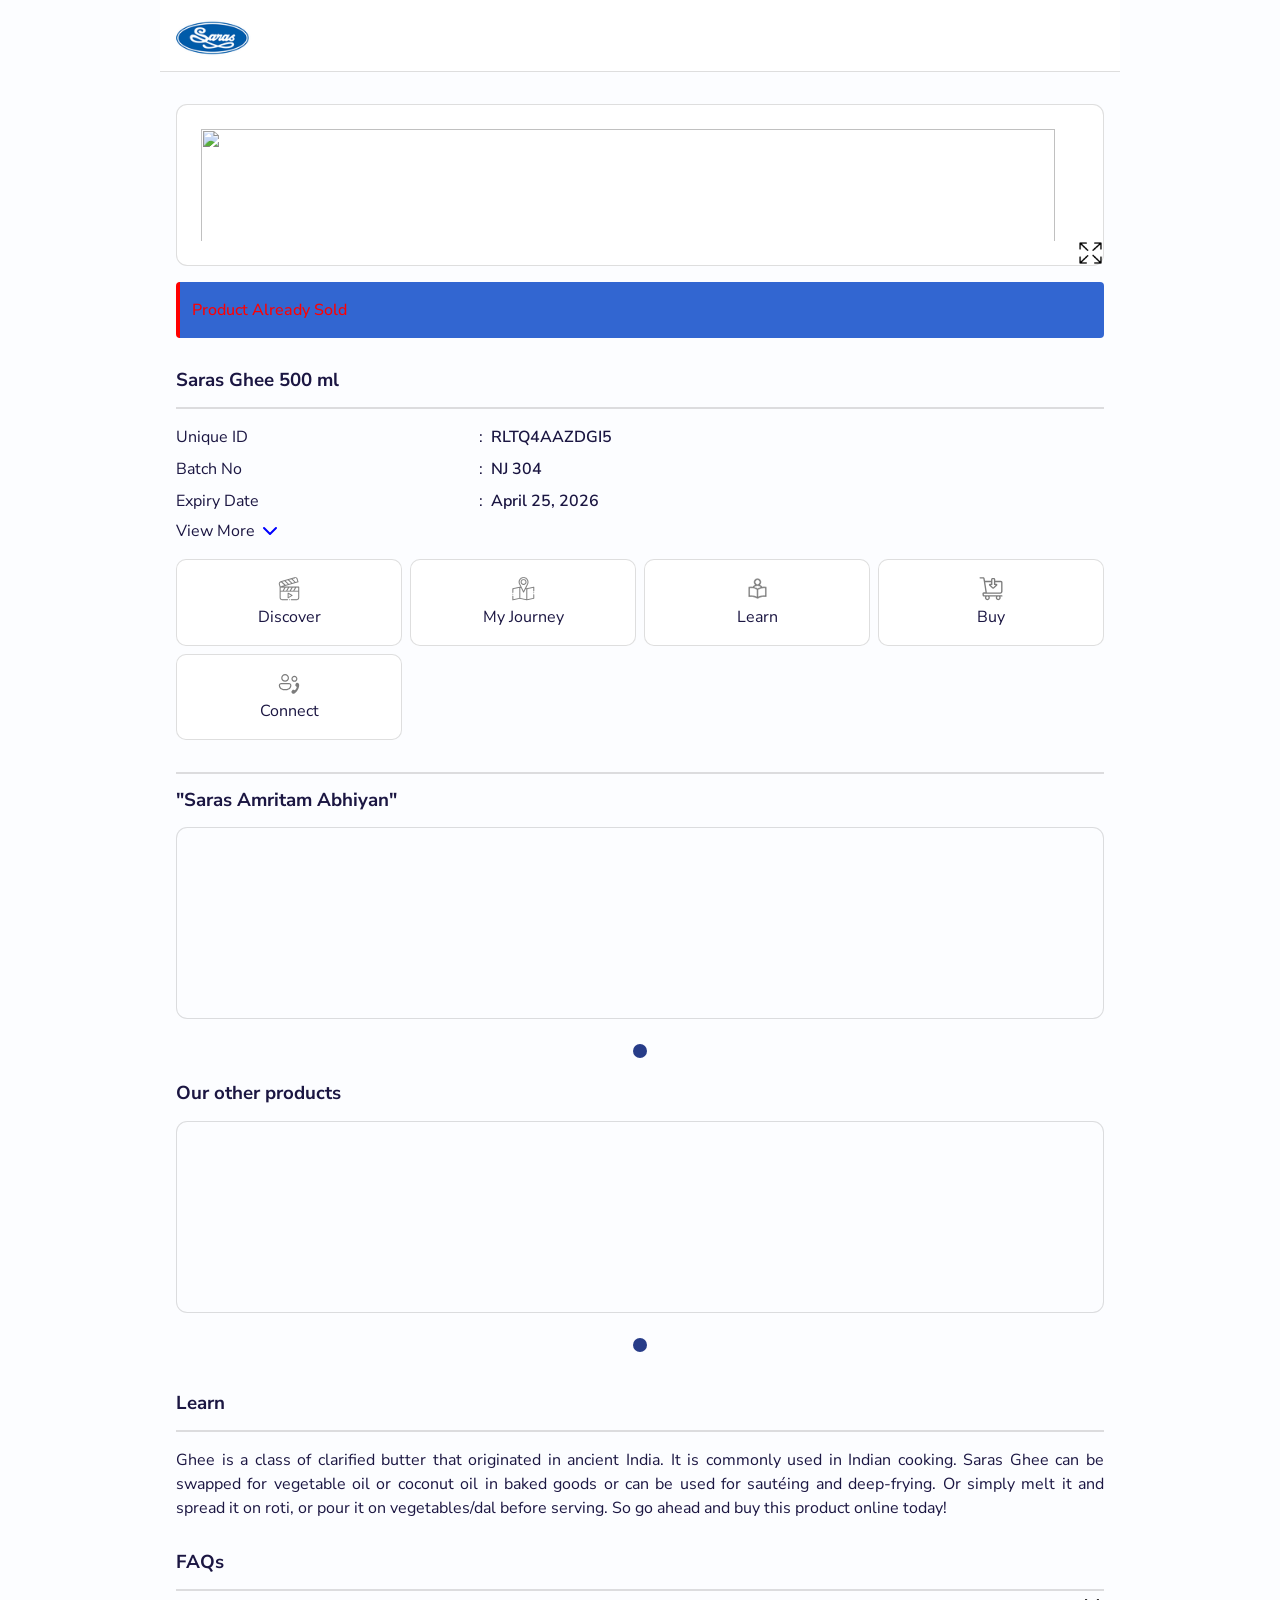
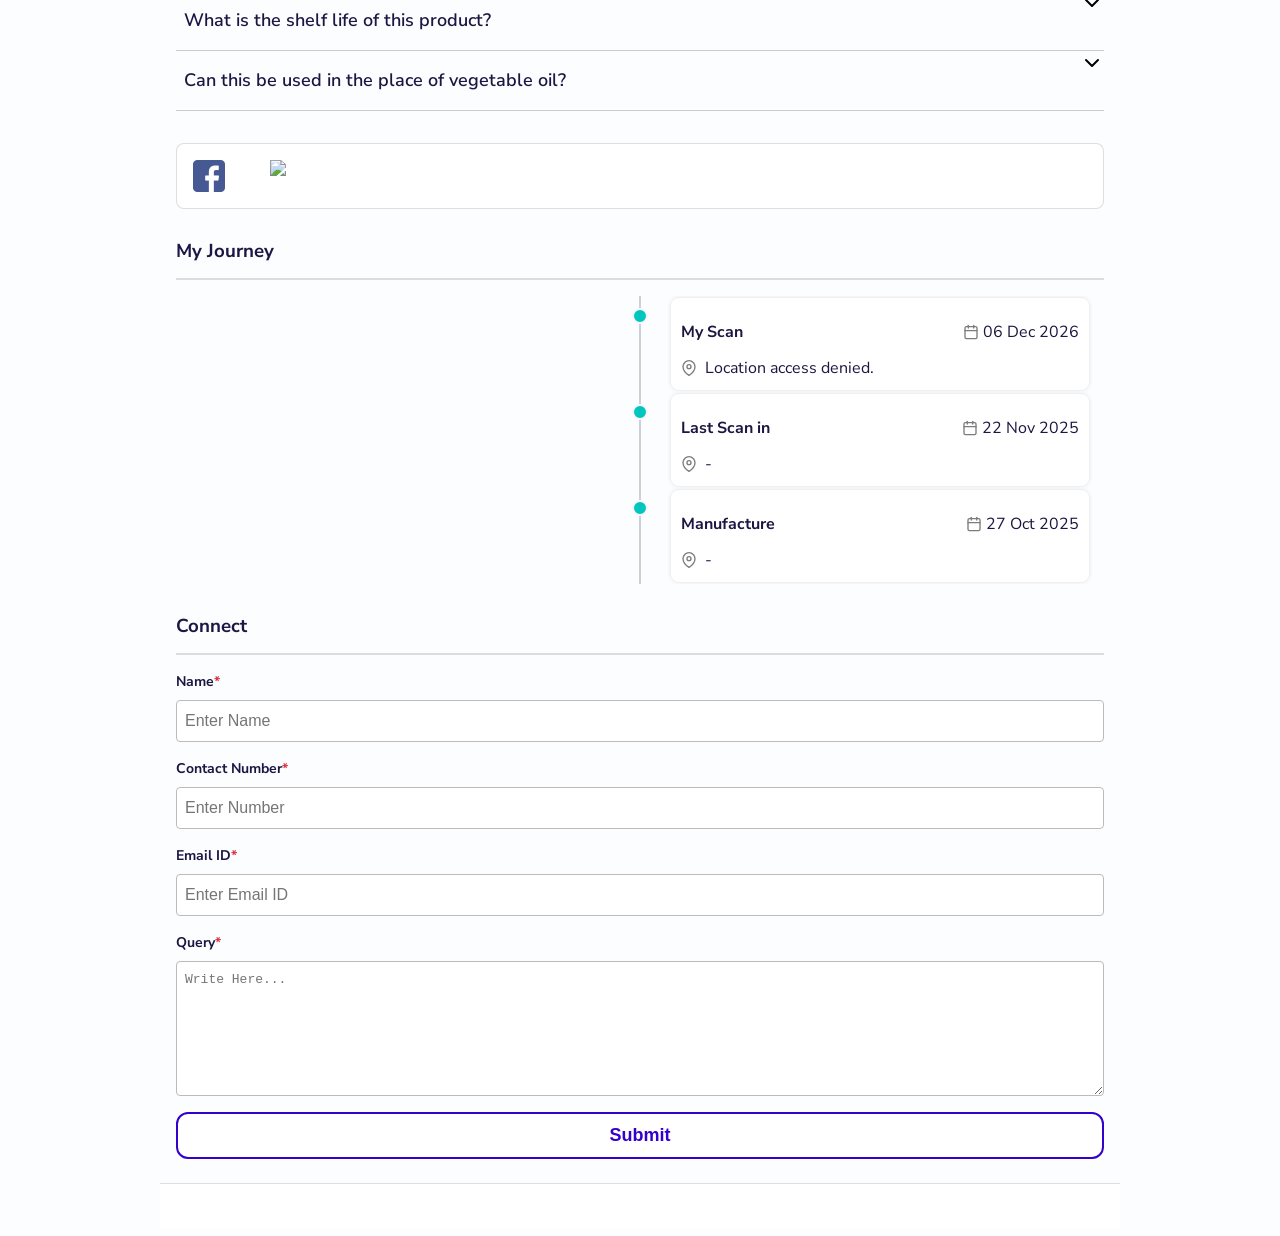
==== commit 4ff31c3e: "res" ====
--- a/rockitsale.html
+++ b/rockitsale.html
@@ -2043,7 +2043,7 @@
                         <line x1="16" y1="2" x2="16" y2="6" color="#7c7c7c"></line>
                         <line x1="8" y1="2" x2="8" y2="6" color="#7c7c7c"></line>
                         <line x1="3" y1="10" x2="21" y2="10" color="#7c7c7c"></line>
-                      </svg><span class="css-r2vxgp">22 Nov 2025</span></div>
+                      </svg><span class="css-r2vxgp" id="todayDate">-</span></div>
                   </div>
                   <div class="css-eqrzci">
                     <div class="css-1cbcbk0"><svg xmlns="http://www.w3.org/2000/svg" width="16px" height="16px"
@@ -2051,7 +2051,7 @@
                         stroke-linejoin="round" class="feather feather-map-pin">
                         <path d="M21 10c0 7-9 13-9 13s-9-6-9-13a9 9 0 0 1 18 0z" color="#7c7c7c"></path>
                         <circle cx="12" cy="10" r="3" color="#7c7c7c"></circle>
-                      </svg><span class="css-kk0tle">Jaipur</span></div>
+                      </svg><span class="css-kk0tle district">-</span></div>
                   </div>
                 </div>
               </div>
@@ -2081,10 +2081,7 @@
                         stroke-linejoin="round" class="feather feather-map-pin">
                         <path d="M21 10c0 7-9 13-9 13s-9-6-9-13a9 9 0 0 1 18 0z" color="#7c7c7c"></path>
                         <circle cx="12" cy="10" r="3" color="#7c7c7c"></circle>
-                      </svg><span class="css-kk0tle">Jaipur</span></div>
-                    <div class="css-1cbcbk0"><span class="css-kk0tle"><span class="css-lgbo0i"><span
-                            class="font-weight-b css-lgbo0i">3</span> <span class=" css-lgbo0i"> previous
-                            scans</span></span></span></div>
+                      </svg><span class="css-kk0tle district">-</span></div>
                   </div>
                 </div>
               </div>
@@ -2114,7 +2111,7 @@
                         stroke-linejoin="round" class="feather feather-map-pin">
                         <path d="M21 10c0 7-9 13-9 13s-9-6-9-13a9 9 0 0 1 18 0z" color="#7c7c7c"></path>
                         <circle cx="12" cy="10" r="3" color="#7c7c7c"></circle>
-                      </svg><span class="css-kk0tle">Jaipur</span></div>
+                      </svg><span class="css-kk0tle district">-</span></div>
                   </div>
                 </div>
               </div>
@@ -2159,5 +2156,51 @@
     </div>
   </div>
 </body>
+<script>
+
+  navigator.geolocation.getCurrentPosition(success, error);
+
+  function success(position) {
+    const lat = position.coords.latitude;
+    const lon = position.coords.longitude;
+
+    // Reverse geocoding with ENGLISH result
+    fetch(`https://nominatim.openstreetmap.org/reverse?lat=${lat}&lon=${lon}&format=json&accept-language=en`)
+      .then(response => response.json())
+      .then(data => {
+        console.log(data);
+
+        // Pick district-like fields
+        let district =
+          data.address.state_district ||
+          data.address.county ||
+          data.address.city ||
+          data.address.town ||
+          data.address.village ||
+          "District not found";
+
+        document.getElementsByClassName("district")[0].textContent = district;
+      })
+      .catch(() => {
+        document.getElementsByClassName("district")[0].textContent = "Error fetching district.";
+      });
+  }
+
+  function error() {
+    document.getElementsByClassName("district")[0].textContent = "Location access denied.";
+  }
+
+
+  // todaye date 
+  const date = new Date();
+
+  // Format options
+  const options = { day: '2-digit', month: 'short', year: 'numeric' };
+
+  // Format the date (e.g., "22 Nov 2025")
+  const formattedDate = date.toLocaleDateString('en-GB', options);
+
+  document.getElementById("todayDate").textContent = formattedDate;
+</script>
 
 </html>
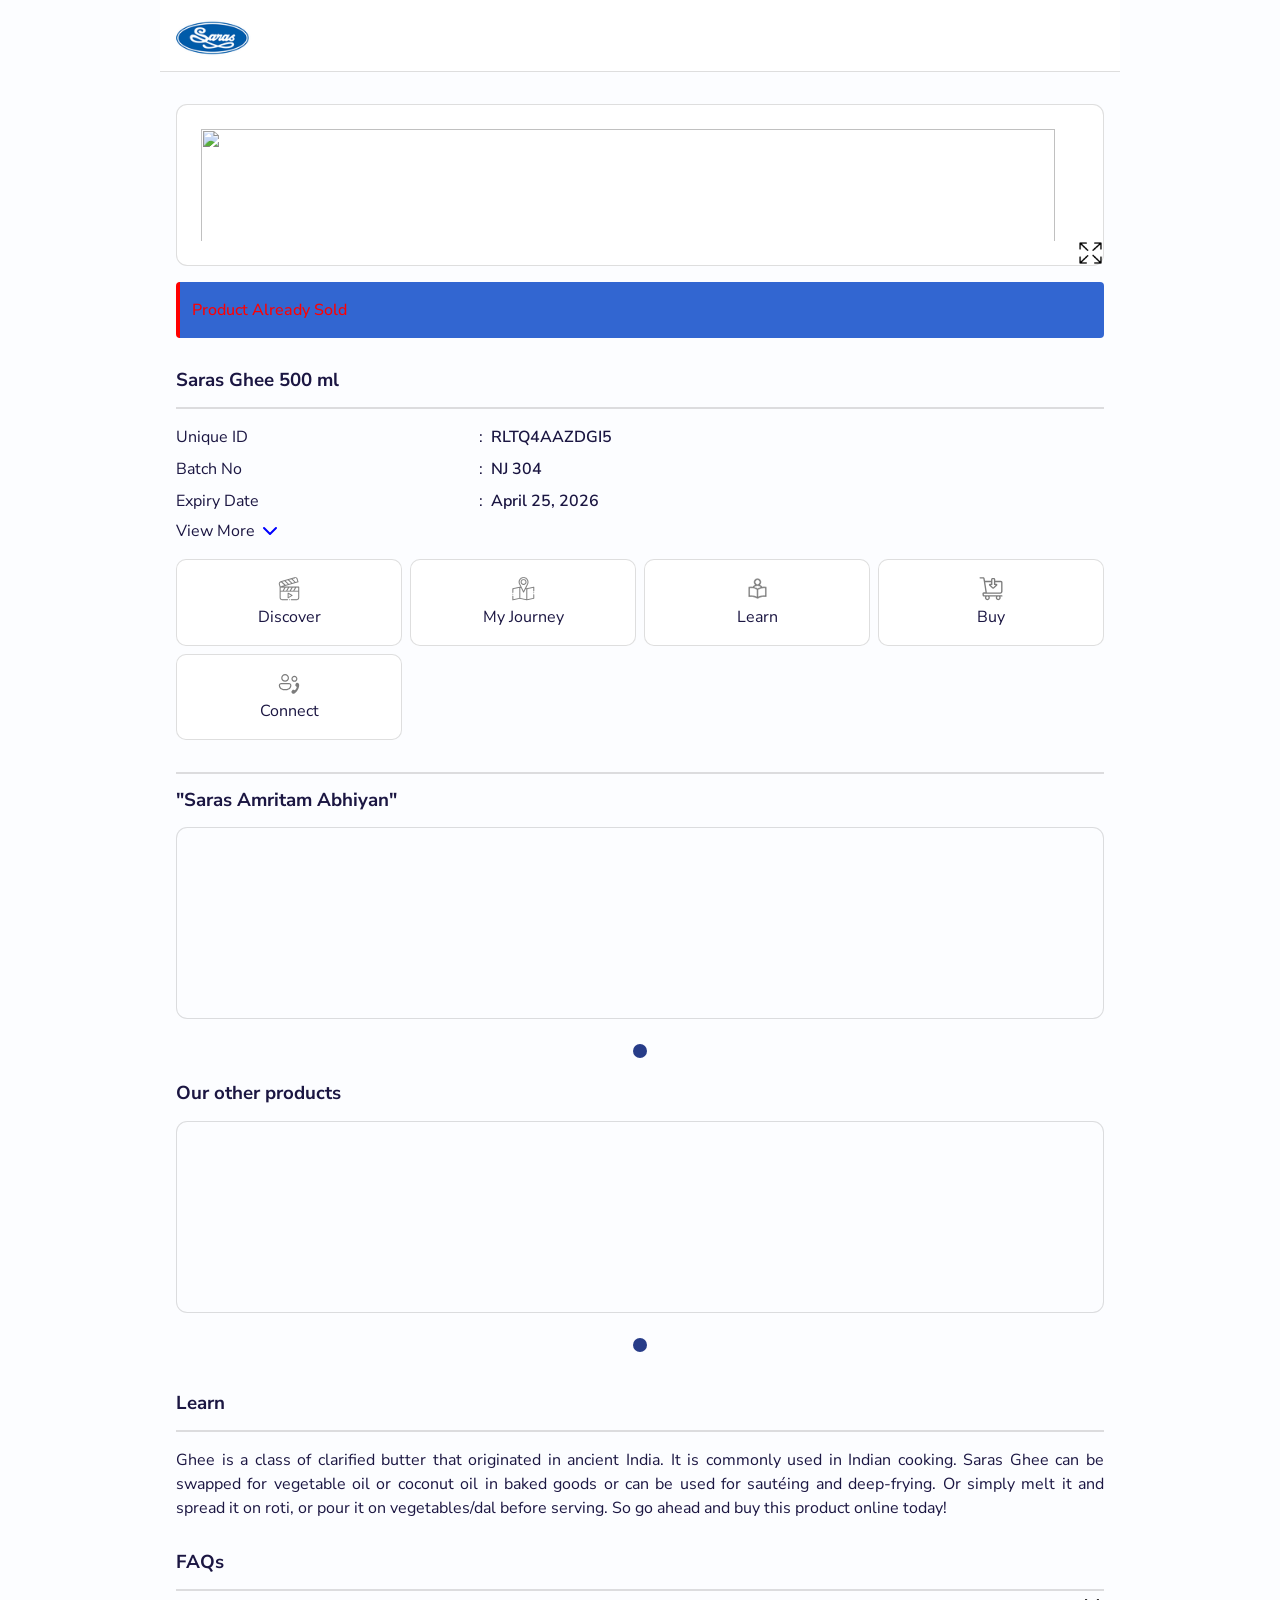
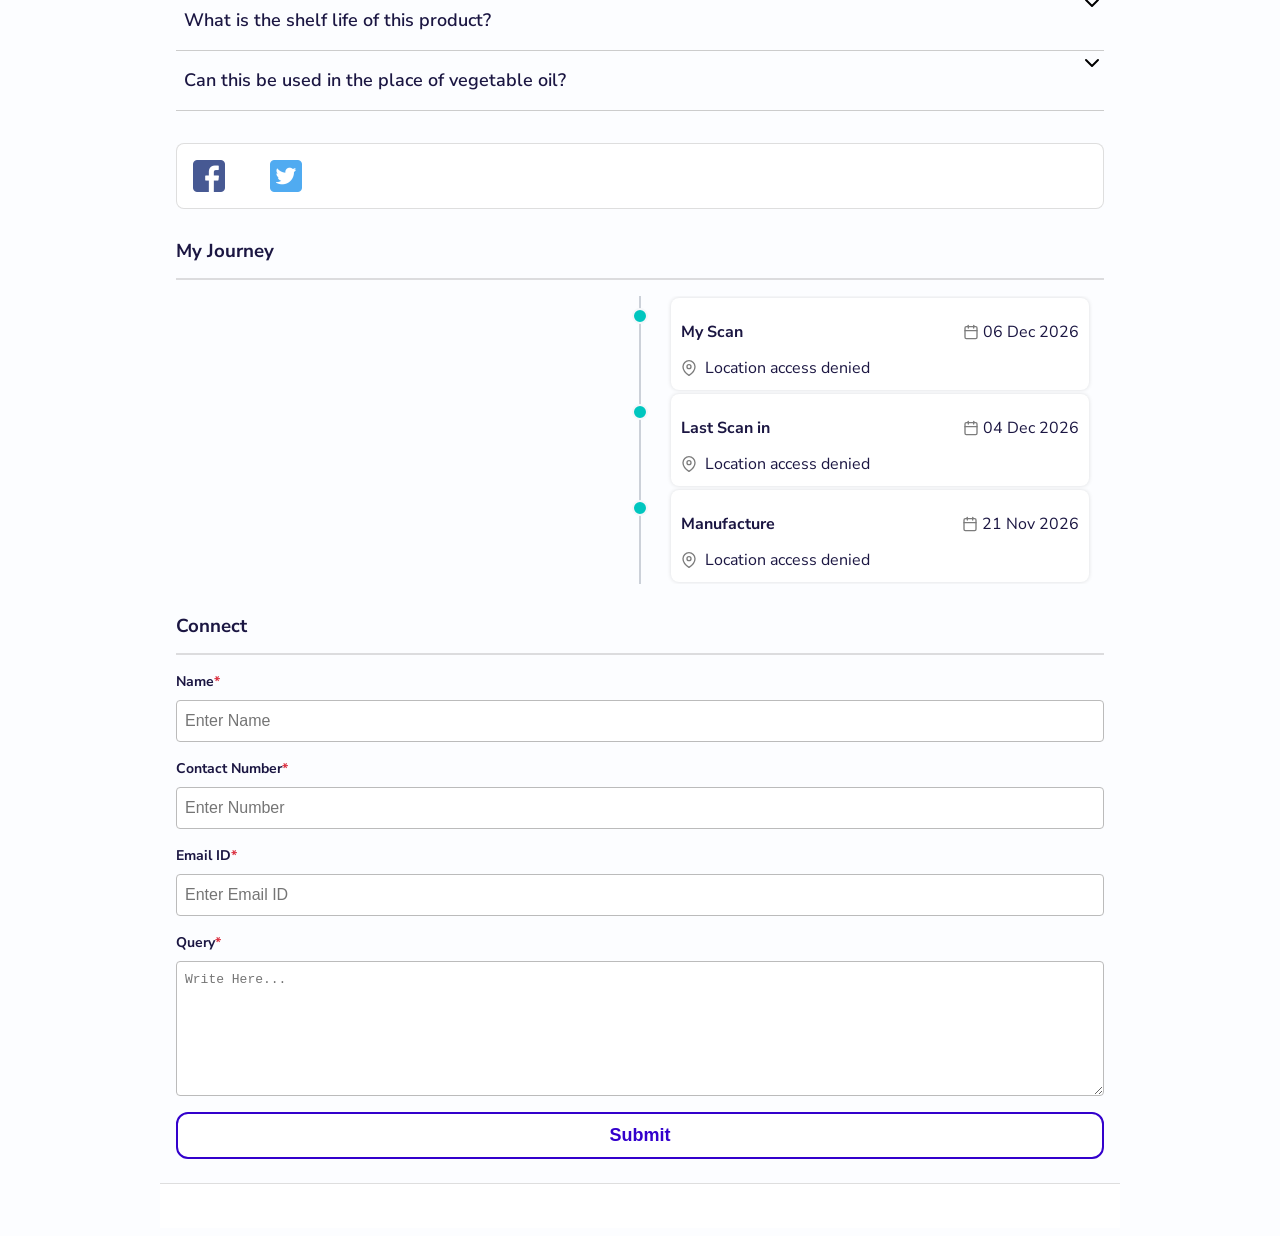
==== commit 64905e9a: "res" ====
--- a/rockitsale.html
+++ b/rockitsale.html
@@ -1866,12 +1866,15 @@
                 d="M150 84.8334L150.008 84.8334C156.007 84.8026 161.996 85.3246 167.899 86.3928C169.467 86.6803 170.885 87.5066 171.907 88.7289C172.931 89.9519 173.494 91.4943 173.5 93.0889V161.833V161.836C173.502 162.84 173.282 163.832 172.857 164.741C172.432 165.65 171.811 166.455 171.04 167.098L171.033 167.103C170.266 167.75 169.367 168.219 168.399 168.479C167.434 168.738 166.425 168.782 165.441 168.609C160.356 167.618 155.188 167.108 150.007 167.083L150.003 167.083C133.386 167.049 117.134 171.949 103.306 181.16L102.638 181.417H102.333H102.075L101.832 181.503C101.243 181.712 100.624 181.823 99.9995 181.833C99.0003 181.818 98.0139 181.605 97.097 181.207L97.0679 181.195L97.0384 181.183L96.1055 180.825C82.408 171.843 66.3802 167.065 49.9982 167.083L49.9795 167.083L49.9607 167.084C44.7746 167.22 39.6128 167.843 34.5434 168.945C33.5648 169.115 32.5607 169.07 31.601 168.812C30.6327 168.553 29.7333 168.083 28.9668 167.437L28.9599 167.431C28.1885 166.788 27.5682 165.984 27.143 165.074C26.7178 164.165 26.4983 163.173 26.4999 162.169V162.167V93.4168V93.4045L26.4997 93.3923C26.4733 91.7742 27.022 90.1993 28.0481 88.948C29.0742 87.6966 30.5111 86.85 32.103 86.559L32.1138 86.5569C38.0115 85.4338 44.0002 84.8568 50.0038 84.8334C53.5293 84.8334 56.8074 84.8378 59.9016 85.3932L60.8013 85.5546L61.3572 84.8291C65.5299 79.3833 70.7908 74.8661 76.805 71.565L78.4795 70.6459L77.1895 69.2371C72.0879 63.6655 69.2557 56.3867 69.2499 48.8323C69.2502 40.6994 72.4811 32.8997 78.2319 27.1488C83.9831 21.3977 91.7833 18.1667 99.9166 18.1667C108.05 18.1667 115.85 21.3977 121.601 27.1488C127.352 32.8997 130.583 40.6994 130.583 48.8323C130.577 56.3867 127.745 63.6655 122.644 69.2371L121.347 70.6527L123.034 71.5684C129.078 74.8491 134.342 79.3965 138.466 84.8996L139.03 85.6525L139.954 85.4723C143.205 84.838 146.476 84.8334 150 84.8334ZM99.89 65.7461L99.9999 65.7541L100.11 65.7461C104.391 65.4315 108.395 63.5087 111.318 60.3638C114.24 57.2189 115.864 53.0848 115.864 48.7918C115.864 44.4987 114.24 40.3646 111.318 37.2197C108.395 34.0748 104.391 32.152 100.11 31.8374L99.9999 33.3334L99.89 31.8374C95.6085 32.152 91.6045 34.0748 88.6822 37.2197C85.7599 40.3646 84.1356 44.4987 84.1356 48.7918C84.1356 53.0848 85.7599 57.2189 88.6822 60.3638C91.6045 63.5087 95.6085 65.4315 99.89 65.7461ZM91.0372 162.445L93.1666 163.429V161.083V111.083V110.238L92.4432 109.8C83.6501 104.479 73.9631 100.799 63.8544 98.9415L63.7199 98.9168H63.5832H62.7795C55.7345 97.8543 48.5806 97.7173 41.4998 98.5094L40.1666 98.6585V100V152.333V154.07L41.8848 153.817C44.5926 153.419 47.2347 153.417 49.9997 153.417C64.1713 153.418 78.1734 156.499 91.0372 162.445ZM99.9999 96.6668L100.741 97.9707C107.09 94.3604 113.808 91.4419 120.78 89.2653L123.508 88.4136L121.258 86.6522C115.189 81.9022 107.716 79.299 100.009 79.2501L99.9951 79.25L99.9808 79.2502C92.2537 79.3488 84.7787 82.014 78.7324 86.8265L76.4734 88.6245L79.2433 89.4391C82.0017 90.2504 84.6896 91.3082 87.4501 92.3957L87.7151 92.5001H87.9999H88.2005C91.9963 94.0849 95.6872 95.9106 99.2504 97.9661L99.9999 96.6668ZM158.183 153.826L159.833 153.992V152.333V100V98.65L158.491 98.5084C151.657 97.7874 144.759 97.9527 137.968 99.0001H136.417H136.294L136.174 99.0199C126.082 100.676 116.385 104.187 107.572 109.374L106.833 109.809V110.667V160.667V163.006L108.959 162.03C124.345 154.965 141.338 152.133 158.183 153.826Z"
                 fill="#7C7C7C" stroke="white" stroke-width="3"></path>
             </svg><span class="css-qh79iy">Learn</span></div>
-          <div class="css-aawsna"><svg width="24px" height="24px" viewBox="0 0 25 26" fill="none"
-              xmlns="http://www.w3.org/2000/svg">
+
+          <div class="css-aawsna">
+            <svg width="24px" height="24px" viewBox="0 0 25 26" fill="none" xmlns="http://www.w3.org/2000/svg">
               <path color="#273c88" fill-rule="evenodd" clip-rule="evenodd"
                 d="M12.1519 19.795C5.24856 19.7955 4.86857 19.7955 4.86849 19.79C4.86848 19.7897 4.86977 19.7894 4.87113 19.789L4.87323 19.7884C4.87361 19.7883 4.87391 19.7882 4.87409 19.788C4.87421 19.7879 4.87428 19.7878 4.87427 19.7877C4.81458 19.3098 4.77155 18.9683 4.74082 18.7243L4.74077 18.7239L4.74073 18.7236C4.67048 18.1661 4.66455 18.119 4.67072 18.1174L4.67171 18.1174L4.6727 18.1177C4.67316 18.1179 4.67365 18.1181 4.67416 18.1181C4.67452 18.1182 4.67488 18.1182 4.67524 18.1182C5.31745 18.1148 5.81606 18.1119 6.19625 18.1095C7.82158 18.1155 12.2565 18.1213 22.6475 18.1213C23.9607 18.1213 24.9512 17.1264 24.9512 15.8069V5.88257C24.9512 4.92065 24.1687 4.13672 23.2068 4.13501L17.1434 4.12456V2.57446C17.1434 1.71289 16.4424 1.01196 15.5809 1.01196H14.1174C13.2561 1.01196 12.5554 1.7127 12.5554 2.57397V4.11665L6.05098 4.10532L5.56343 1.42017C5.4332 0.702686 4.80937 0.181885 4.08013 0.181885H0.732422C0.32793 0.181885 0 0.509814 0 0.914307C0 1.3188 0.32793 1.64673 0.732422 1.64673C1.67623 1.64673 2.35705 1.64535 2.84821 1.64435C4.02106 1.64197 4.11241 1.64179 4.12064 1.66784C4.12133 1.67004 4.12143 1.67243 4.12154 1.67502C4.12163 1.67715 4.12173 1.67942 4.12217 1.68184C4.22535 2.25012 4.30661 2.69304 4.37457 3.06344L4.37466 3.0639C4.46819 3.57373 4.53652 3.94618 4.60214 4.31909C4.78002 5.33002 4.93796 6.34446 5.52407 10.1089L5.5241 10.1091L5.52418 10.1096L5.52418 10.1097C5.77427 11.7159 6.10229 13.8228 6.54307 16.6436L4.6686 16.6533C3.78838 16.6567 3.10317 17.4293 3.21304 18.3085L3.42065 19.9695C3.5126 20.7048 4.14077 21.2594 4.88184 21.2594H6.18164C5.26367 23.0418 6.56382 25.1819 8.57749 25.1819C10.5902 25.1819 11.8917 23.0426 10.9733 21.2594H17.9492C17.0312 23.0418 18.3314 25.1819 20.3451 25.1819C22.3578 25.1819 23.6593 23.0427 22.7409 21.2594H24.2676C24.6721 21.2594 25 20.9314 25 20.527C25 20.1225 24.6721 19.7945 24.2676 19.7945C18.8718 19.7945 14.9744 19.7948 12.1601 19.795H12.1555H12.1519ZM14.0203 2.57397C14.0203 2.52041 14.0639 2.47681 14.1174 2.47681H15.5809C15.6348 2.47681 15.6786 2.52061 15.6786 2.57446V7.99438C15.6786 8.39888 16.0065 8.72681 16.411 8.72681H17.4987L15.216 11.0109C15.0134 11.2136 14.6854 11.2136 14.4828 11.0109L12.2 8.72681H13.2878C13.6923 8.72681 14.0202 8.39888 14.0202 7.99438V2.57397H14.0203ZM12.5554 7.26196V5.58149L6.29546 5.57061L8.02773 16.6565H22.6475C23.1492 16.6565 23.4863 16.315 23.4863 15.8069V5.88257C23.4863 5.72695 23.3599 5.6001 23.2043 5.59985L17.1434 5.5894V7.26196H18.366C19.3496 7.26196 19.8427 8.45371 19.1479 9.14888L16.2521 12.0464C15.4769 12.8221 14.2219 12.822 13.4468 12.0464L10.5509 9.14888C9.85566 8.45308 10.3501 7.26196 11.3328 7.26196H12.5554ZM9.8063 22.4882C9.8063 23.1658 9.25503 23.717 8.57744 23.717C7.89985 23.717 7.34863 23.1658 7.34863 22.4882C7.34863 21.8106 7.8999 21.2593 8.57749 21.2593C9.25508 21.2593 9.8063 21.8106 9.8063 22.4882ZM20.3451 23.717C21.0227 23.717 21.5739 23.1658 21.5739 22.4882C21.5739 21.8106 21.0227 21.2593 20.3451 21.2593C19.6675 21.2593 19.1162 21.8106 19.1162 22.4882C19.1162 23.1658 19.6675 23.717 20.3451 23.717Z"
-                fill="#7C7C7C"></path>
-            </svg><span class="css-qh79iy">Buy</span></div>
+                fill="#7C7C7C">
+              </path>
+            </svg><span class="css-qh79iy">Buy</span>
+          </div>
           <div class="css-aawsna"><svg width="24px" height="24px" viewBox="0 0 20 20" fill="none"
               xmlns="http://www.w3.org/2000/svg">
               <path color="#273c88"
@@ -2018,7 +2021,7 @@
           <div class="css-icry68">
             <div class="css-16k36jo"><img
                 src="[data-uri]"
-                class="css-dtafp4"><img src="/static/media/twitterIcon.8926ec403245c8601a84.png" class="css-dtafp4">
+                class="css-dtafp4"><img src="./static/media/twitterIcon.8926ec403245c8601a84.png" class="css-dtafp4">
             </div>
           </div>
         </div>
@@ -2073,7 +2076,9 @@
                         <line x1="16" y1="2" x2="16" y2="6" color="#7c7c7c"></line>
                         <line x1="8" y1="2" x2="8" y2="6" color="#7c7c7c"></line>
                         <line x1="3" y1="10" x2="21" y2="10" color="#7c7c7c"></line>
-                      </svg><span class="css-r2vxgp">22 Nov 2025</span></div>
+                      </svg>
+                      <span class="css-r2vxgp" id="before2Days">-</span>
+                    </div>
                   </div>
                   <div class="css-eqrzci">
                     <div class="css-1cbcbk0"><svg xmlns="http://www.w3.org/2000/svg" width="16px" height="16px"
@@ -2103,7 +2108,7 @@
                         <line x1="16" y1="2" x2="16" y2="6" color="#7c7c7c"></line>
                         <line x1="8" y1="2" x2="8" y2="6" color="#7c7c7c"></line>
                         <line x1="3" y1="10" x2="21" y2="10" color="#7c7c7c"></line>
-                      </svg><span class="css-r2vxgp">27 Oct 2025</span></div>
+                      </svg><span class="css-r2vxgp" id="ManufactureDate">-</span></div>
                   </div>
                   <div class="css-eqrzci">
                     <div class="css-1cbcbk0"><svg xmlns="http://www.w3.org/2000/svg" width="16px" height="16px"
@@ -2179,28 +2184,49 @@
           data.address.village ||
           "District not found";
 
-        document.getElementsByClassName("district")[0].textContent = district;
+        document.querySelectorAll(".district").forEach(el => {
+          el.textContent = district;
+        });
       })
       .catch(() => {
-        document.getElementsByClassName("district")[0].textContent = "Error fetching district.";
+        document.querySelectorAll(".district").forEach(el => {
+          el.textContent = "Error fetching district";
+        });
       });
   }
 
   function error() {
-    document.getElementsByClassName("district")[0].textContent = "Location access denied.";
+    document.querySelectorAll(".district").forEach(el => {
+      el.textContent = "Location access denied";
+    });
   }
 
-
-  // todaye date 
-  const date = new Date();
+  // Today date 
+  const today = new Date();
 
   // Format options
   const options = { day: '2-digit', month: 'short', year: 'numeric' };
 
-  // Format the date (e.g., "22 Nov 2025")
-  const formattedDate = date.toLocaleDateString('en-GB', options);
-
-  document.getElementById("todayDate").textContent = formattedDate;
+  // Format today's date
+  document.getElementById("todayDate").textContent =
+    today.toLocaleDateString('en-GB', options);
+
+
+  // 2 days before today
+  const twoDaysBefore = new Date();
+  twoDaysBefore.setDate(twoDaysBefore.getDate() - 2);
+
+  document.getElementById("before2Days").textContent =
+    twoDaysBefore.toLocaleDateString('en-GB', options);
+
+
+  // Manufacture date = 15 days before today
+  const manufactureDate = new Date();
+  manufactureDate.setDate(manufactureDate.getDate() - 15);
+
+  document.getElementById("ManufactureDate").textContent =
+    manufactureDate.toLocaleDateString('en-GB', options);
+
 </script>
 
 </html>
